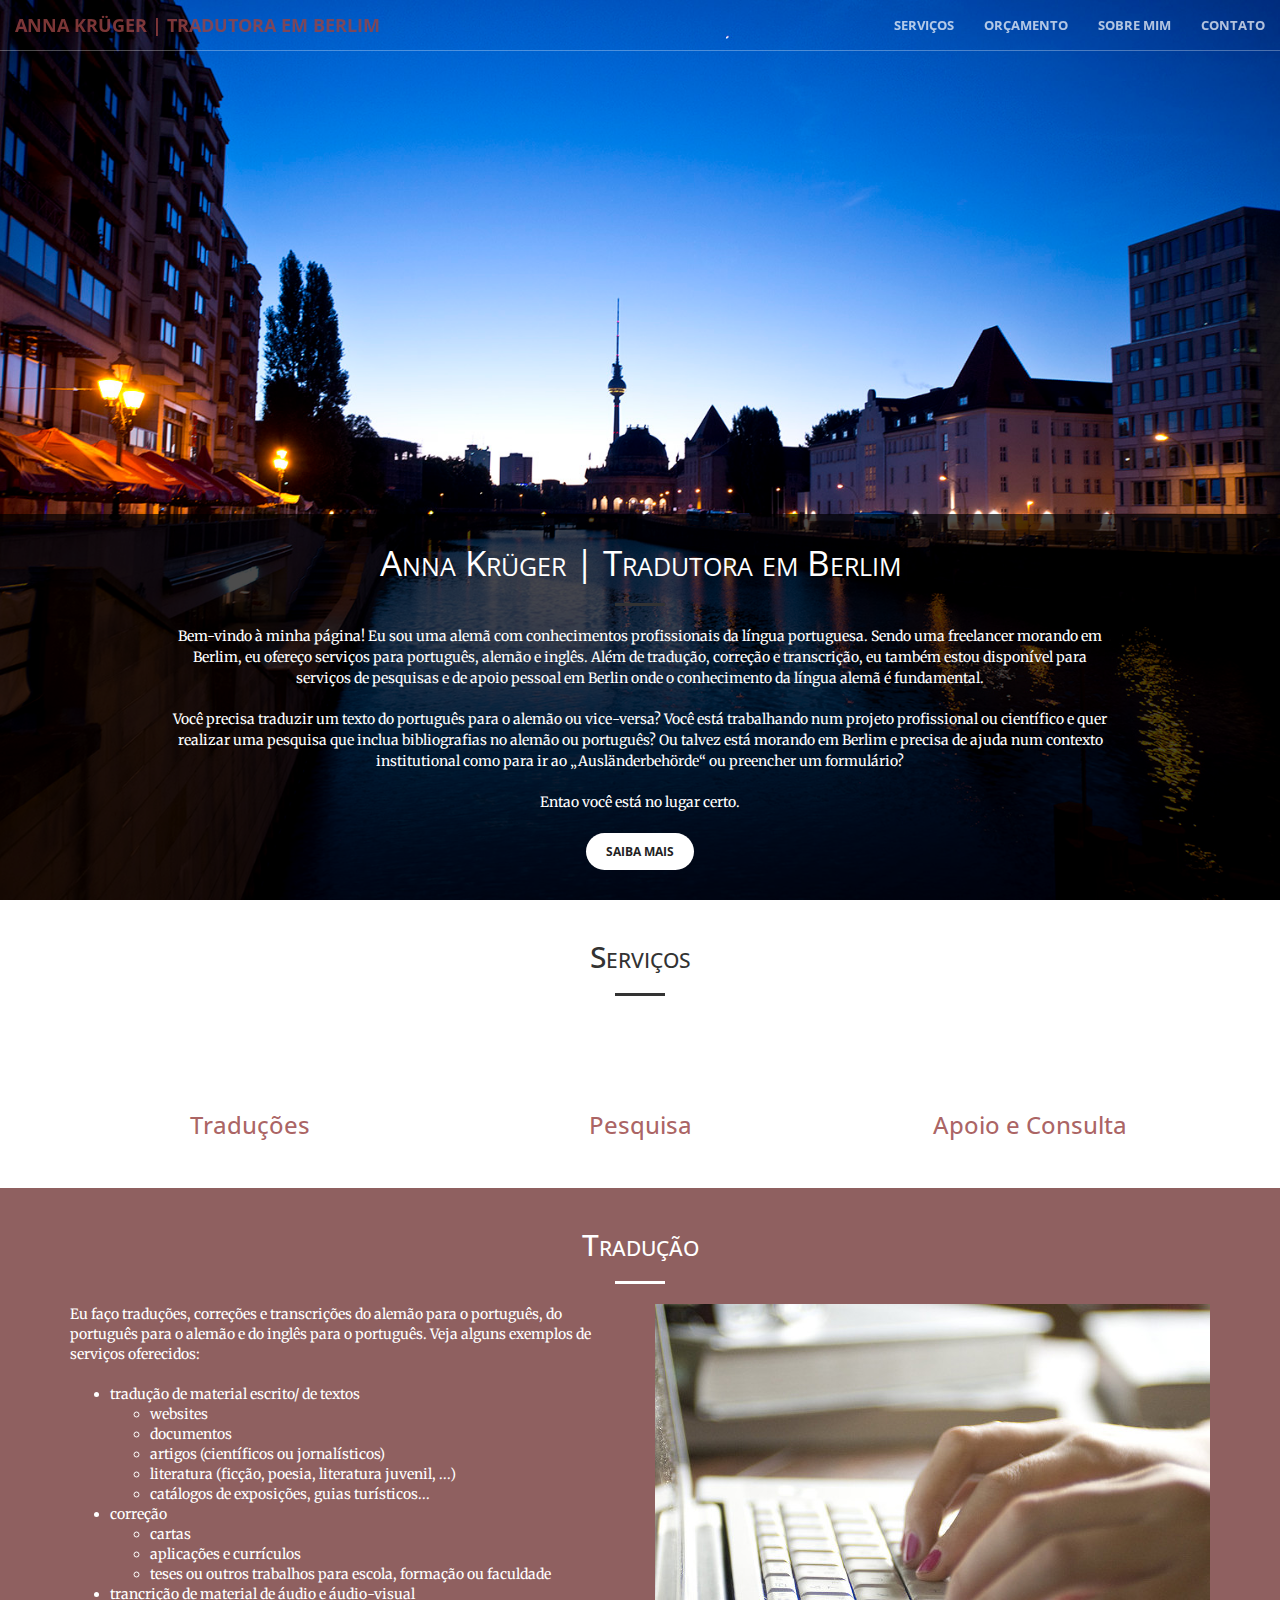
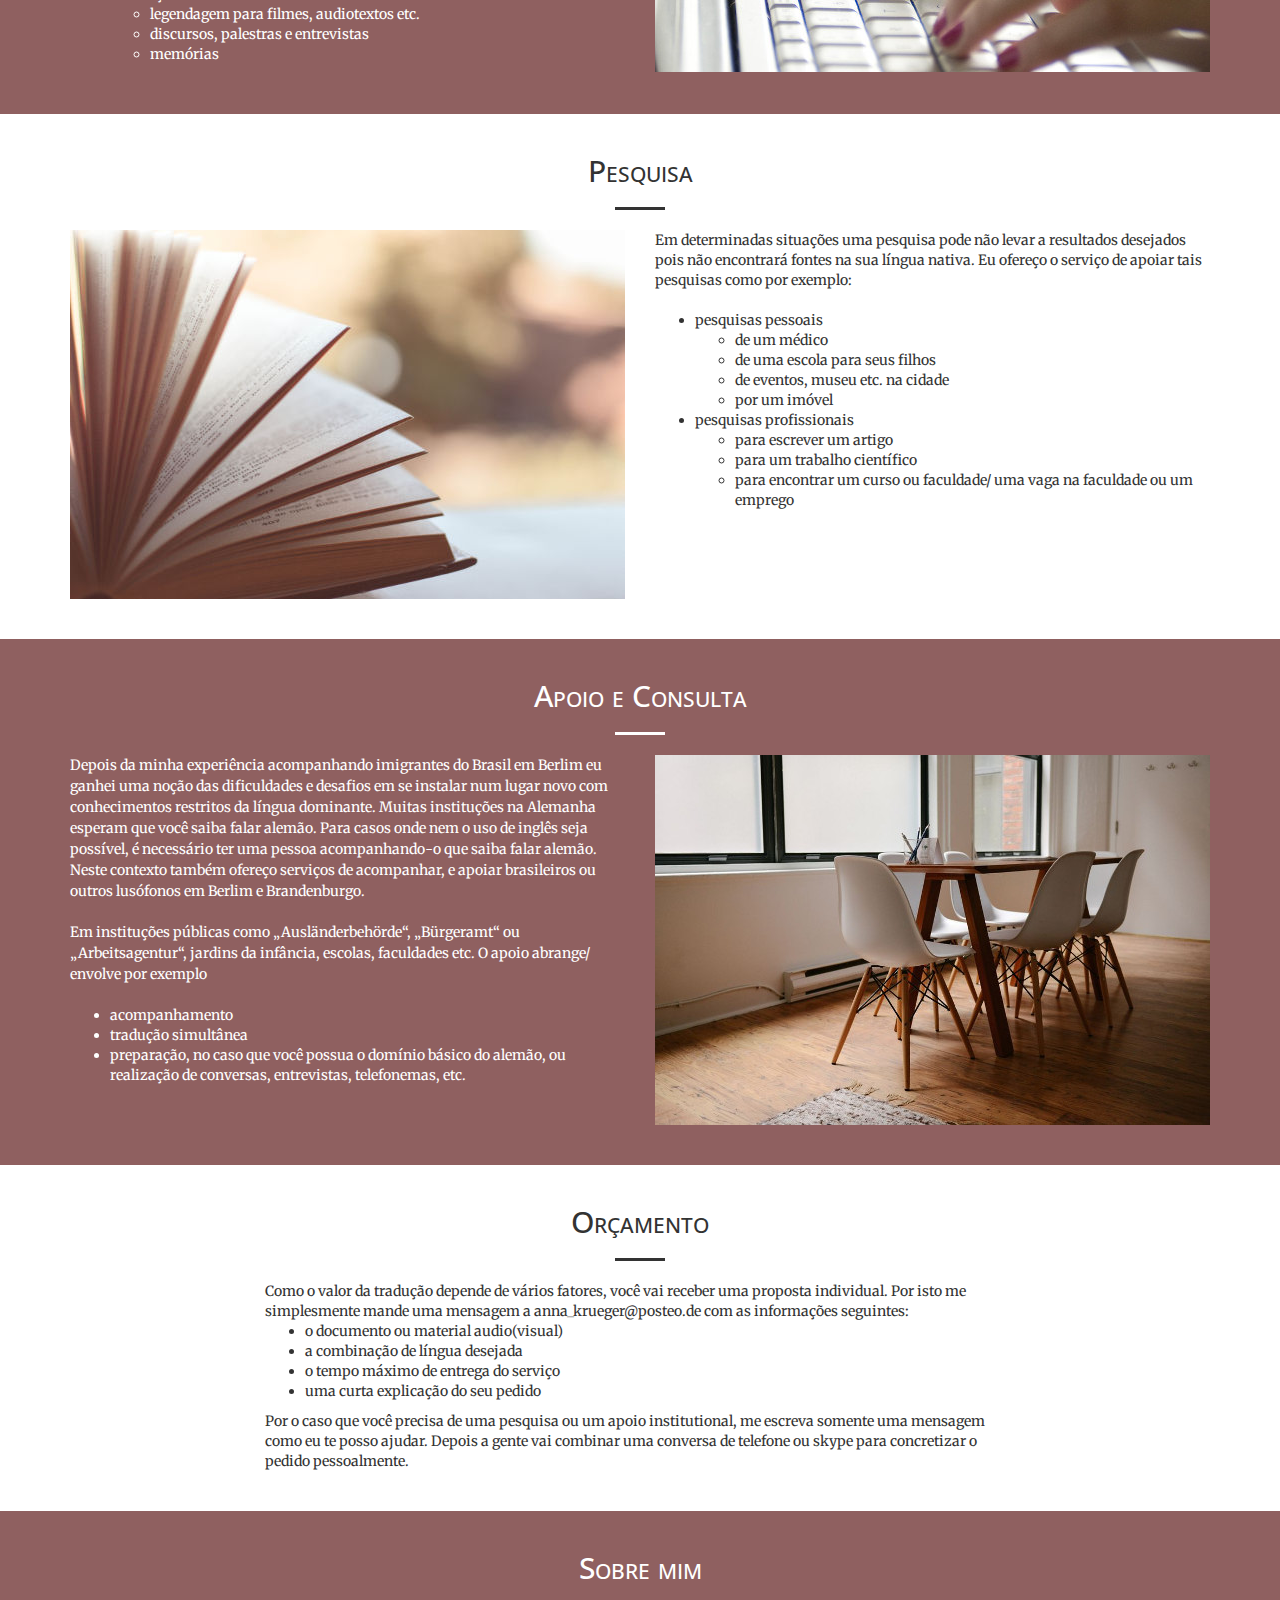
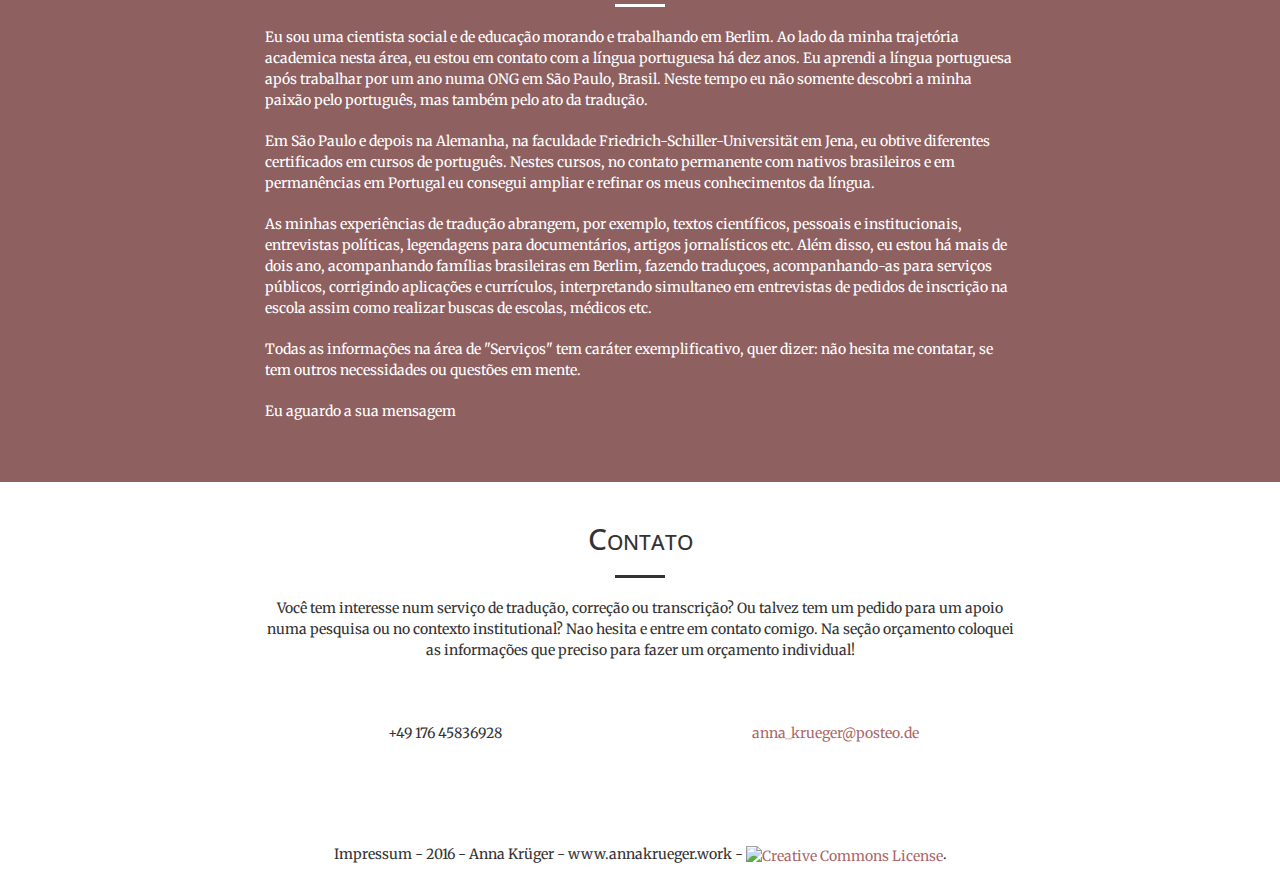
==== index.html @ f11b4547 "correcao de textos - pt" ====
<!DOCTYPE html>
<html lang="en">

<head>

    <meta charset="utf-8">
    <meta http-equiv="X-UA-Compatible" content="IE=edge">
    <meta name="viewport" content="width=device-width, initial-scale=1">
    <meta name="description" content="">
    <meta name="author" content="">

    <title>Anna Krüger | Tradutora em Berlim</title>

    <!-- Bootstrap Core CSS -->
    <link rel="stylesheet" href="css/bootstrap.min.css" type="text/css">

    <!-- Custom Fonts -->
    <link href='http://fonts.googleapis.com/css?family=Open+Sans:300italic,400italic,600italic,700italic,800italic,400,300,600,700,800' rel='stylesheet' type='text/css'>
    <link href='http://fonts.googleapis.com/css?family=Merriweather:400,300,300italic,400italic,700,700italic,900,900italic' rel='stylesheet' type='text/css'>
    <link rel="stylesheet" href="font-awesome/css/font-awesome.min.css" type="text/css">

    <!-- Plugin CSS -->
    <link rel="stylesheet" href="css/animate.min.css" type="text/css">

    <!-- Custom CSS -->
    <link rel="stylesheet" href="css/creative.css" type="text/css">

    <!-- HTML5 Shim and Respond.js IE8 support of HTML5 elements and media queries -->
    <!-- WARNING: Respond.js doesn't work if you view the page via file:// -->
    <!--[if lt IE 9]>
        <script src="https://oss.maxcdn.com/libs/html5shiv/3.7.0/html5shiv.js"></script>
        <script src="https://oss.maxcdn.com/libs/respond.js/1.4.2/respond.min.js"></script>
    <![endif]-->

</head>

<body id="page-top">

    <nav id="mainNav" class="navbar navbar-default navbar-fixed-top">
        <div class="container-fluid">
            <!-- Brand and toggle get grouped for better mobile display -->
            <div class="navbar-header">
                <button type="button" class="navbar-toggle collapsed" data-toggle="collapse" data-target="#bs-example-navbar-collapse-1">
                    <span class="sr-only">Toggle navigation</span>
                    <span class="icon-bar"></span>
                    <span class="icon-bar"></span>
                    <span class="icon-bar"></span>
                </button>
                <a class="navbar-brand page-scroll" href="#page-top">Anna Krüger | Tradutora em Berlim</a>
            </div>

            <!-- Collect the nav links, forms, and other content for toggling -->
            <div class="collapse navbar-collapse" id="bs-example-navbar-collapse-1">
                <ul class="nav navbar-nav navbar-right">
                    <li>
                        <a class="page-scroll" href="#services">Serviços</a>
                    </li>
                    <li>
                        <a class="page-scroll" href="#orcamento">Orçamento</a>
                    </li>
                   <!-- <li>
                        <a class="page-scroll" href="#dicas">Dicas e Links</a>
                    </li>-->
       
                    <li>
                        <a class="page-scroll" href="#sobremim">Sobre mim</a>
                    </li>
                    <li>
                        <a class="page-scroll" href="#contact">Contato</a>
                    </li>
                </ul>
            </div>
            <!-- /.navbar-collapse -->
        </div>
        <!-- /.container-fluid -->
    </nav>

    <header>


           
        <section class="bg-primary header-top" id="about">
            <div class="container">
                <div class="row">
                    <div class="col-lg-10 col-lg-offset-1 text-center">

            <div class="header-content-inner">
                <h1>Anna Krüger | Tradutora em Berlim</h1>
                <hr>
            </div>

                        <p>Bem-vindo à minha página! Eu sou uma alemã com conhecimentos profissionais da língua portuguesa. Sendo uma freelancer morando em Berlim, eu ofereço serviços para português, alemão e inglês. Além de tradução, correção e transcrição, eu também estou disponível para serviços de pesquisas e de apoio pessoal em Berlin onde o conhecimento da língua alemã é fundamental.</p>
			<p>
		Você precisa traduzir um texto do português para o alemão ou vice-versa? Você está trabalhando num projeto profissional ou científico e quer realizar uma pesquisa que inclua bibliografias no alemão ou português? Ou talvez está morando em Berlim e precisa de ajuda num contexto institutional como para ir ao „Ausländerbehörde“ ou preencher um formulário?</p>
		<p> Entao você está no lugar certo. </p>
		
                    <a href="#services" class="btn btn-default btn-xl page-scroll">Saiba mais</a>
                    </div>
                </div>
            </div>
        </section>



    </header>

        <section id="services">
        <div class="container">
            <div class="row">
                <div class="col-lg-12 text-center">
                    <h2 class="section-heading">Serviços</h2>
                    <hr class="primary">
                </div>
            </div>
        </div>
        <div class="container">
            <div class="row">
                <div class="col-lg-4 col-md-6 text-center">
                    <div class="service-box">
                        <a class="page-scroll" href="#traducao">
			   <i class="fa fa-4x fa-comments-o wow bounceIn text-primary"></i>
                           <h3>Traduções</h3>
			</a>
                       <!-- <p class="text-muted">Our templates are updated regularly so they don't break.</p> -->
                    </div>
                </div>
                <div class="col-lg-4 col-md-6 text-center">
                    <div class="service-box">
                         <a class="page-scroll" href="#pesquisa">
				<i class="fa fa-4x fa-search wow bounceIn text-primary" data-wow-delay=".1s"></i>
                        <h3>Pesquisa</h3>
			</a>
                        <!-- <p class="text-muted">You can use this theme as is, or you can make changes!</p> -->
                    </div>
                </div>
                <div class="col-lg-4 col-md-6 text-center">
                    <div class="service-box">
                           <a class="page-scroll" href="#apoio">
				<i class="fa fa-4x fa-life-ring wow bounceIn text-primary" data-wow-delay=".2s"></i>
                        <h3>Apoio e Consulta</h3>
			</a>
                        <!-- <p class="text-muted">We update dependencies to keep things fresh.</p> -->
                    </div>
                </div>
            </div>
        </div>
    </section>

  <section id="traducao" class="bg-dark">
        <div class="container">
            <div class="row">
                <div class="col-lg-12 text-center">
                    <h2 class="section-heading">Tradução</h2>
                    <hr class="primary">
                </div>
            </div>
        </div>
        <div class="container">
            <div class="row">
                <div class="col-lg-6 col-md-6">
                Eu faço traduções, correções e transcrições do alemão para o português, do português para o alemão e do inglês para o português. Veja alguns exemplos de serviços oferecidos: 
                <p></p>
		<ul>
			<li> tradução de material escrito/ de textos 
				<ul>
					<li>websites</li>
					<li>documentos </li>
					<li> artigos (científicos ou jornalísticos) </li>
					<li> literatura (ficção, poesia, literatura juvenil, ...)</li>
					<li> catálogos de exposições, guias turísticos...</li>
				</ul>
			</li>
			<li>correção
			<ul>
					<li>cartas</li>
					<li>aplicações e currículos</li>
					<li>teses ou outros trabalhos para escola, formação ou faculdade</li> 	
				</ul>
			</li>
			<li>trancrição de material de áudio e áudio-visual
				<ul>
					<li>legendagem para filmes, audiotextos etc.</li>
					<li>discursos, palestras e entrevistas</li>
					<li>memórias</li>
				</ul>
			</li>
		</ul>

                </div>
                <div class="col-lg-6 col-md-6 text-center">
			<img src="img/portfolio/typ1.jpeg" class="img-responsive" alt="">
		</div>
            </div>
        </div>
    </section>

 <section id="pesquisa">
        <div class="container">
            <div class="row">
                <div class="col-lg-12 text-center">
                    <h2 class="section-heading">Pesquisa</h2>
                    <hr class="primary">
                </div>
            </div>
        </div>
        <div class="container">
            <div class="row">
                 <div class="col-lg-6 col-md-6 text-center">
			<img src="img/portfolio/book1.jpeg" class="img-responsive" alt="">
		</div>
		<div class="col-lg-6 col-md-6">
               Em determinadas situações uma pesquisa pode não levar a resultados desejados pois não encontrará fontes na sua língua nativa. Eu ofereço o serviço de apoiar tais pesquisas como por exemplo:
 		<p></p>
 			<ul> 
			<li> pesquisas pessoais
				<ul>
				<li>de um médico</li>
				<li>de uma escola para seus filhos</li>
				<li>de eventos, museu etc. na cidade</li> 
				<li>por um imóvel</li>
				</ul>
			</li> 
			<li>pesquisas profissionais
				<ul> 	
				<li> para escrever um artigo</li> 
				<li> para um trabalho científico</li> 
				<li> para encontrar um curso ou faculdade/ uma vaga na faculdade ou um emprego</li> 
				</ul> 
			</li> 
			</ul>
                </div>
            </div>
        </div>
    </section>

 <section id="apoio" class="bg-dark">
        <div class="container">
            <div class="row">
                <div class="col-lg-12 text-center">
                    <h2 class="section-heading">Apoio e Consulta</h2>
                    <hr class="primary">
                </div>
            </div>
        </div>
        <div class="container">
            <div class="row">
                <div class="col-lg-6 col-md-6">
               <p>
               Depois da minha experiência acompanhando imigrantes do Brasil em Berlim eu ganhei uma noção das dificuldades e desafios em se 			instalar num lugar novo com conhecimentos restritos da língua dominante. Muitas instituções na Alemanha esperam que você 		saiba falar alemão. Para casos onde nem o uso de inglês seja possível, é necessário ter uma pessoa acompanhando-o que saiba falar alemão. Neste contexto também ofereço serviços de acompanhar, e apoiar brasileiros ou outros lusófonos em Berlim e Brandenburgo. 
               </p>
               <p>
               Em instituções públicas como „Ausländerbehörde“, „Bürgeramt“ ou „Arbeitsagentur“, jardins da infância, 			escolas, faculdades etc. O apoio abrange/ envolve por exemplo
               </p>
               <p></p>
						<ul>
							<li>acompanhamento</li>
							<li>tradução simultânea</li>
							<li>preparação, no caso que você possua o domínio básico do alemão, ou realização 								de conversas, entrevistas, telefonemas, etc.</li>
						</ul>
					

                </div>
  <div class="col-lg-6 col-md-6 text-center">
			<img src="img/portfolio/cadeiras.jpeg" class="img-responsive" alt="">
		</div>
            </div>
        </div>
    </section>



   <section id="orcamento">
        <div class="container">
            <div class="row">
                <div class="col-lg-12 text-center">
                    <h2 class="section-heading">Orçamento</h2>
                    <hr class="primary">
                </div>
            </div>
        </div>
	<div class="container">
            <div class="row">
                <div class="col-lg-8 col-lg-offset-2">
               Como o valor da tradução depende de vários fatores, você vai receber uma proposta individual. Por isto me simplesmente mande 			uma mensagem a anna_krueger@posteo.de com as informações seguintes:

		<ul>
			<li> o documento ou material audio(visual)</li> 
			<li>a combinação de língua desejada</li>
			<li>o tempo máximo de entrega do serviço</li>
			<li>uma curta explicação do seu pedido</li>
				
		</ul>

		Por o caso que você precisa de uma pesquisa ou um apoio institutional, me escreva somente uma mensagem como eu te posso 		ajudar. Depois a gente vai combinar uma conversa de telefone ou skype para concretizar o pedido pessoalmente.

  		</div>
            </div>
        </div>
    </section>


 <!-- <section id="dicas">
        <div class="container">
            <div class="row">
                <div class="col-lg-12 text-center">
                    <h2 class="section-heading">Dicas e Links</h2>
                    <hr class="primary">
                </div>
            </div>
        </div>
<div class="container">
            <div class="row">
                <div class="col-lg-8 col-lg-offset-2">
              Em construcao
  		</div>
            </div>
        </div>
     
    </section> -->


<section id="sobremim" class="bg-dark">
        <div class="container">
            <div class="row">
                <div class="col-lg-12 text-center">
                    <h2 class="section-heading">Sobre mim</h2>
                    <hr class="primary">
                </div>
            </div>
        </div>
<div class="container">
            <div class="row">
                <div class="col-lg-8 col-lg-offset-2">
	<p>Eu sou uma cientista social e de educação morando e trabalhando em Berlim. 
	Ao lado da minha trajetória academica nesta área, eu estou em contato com a língua portuguesa há dez anos. Eu aprendi a língua 		portuguesa após trabalhar por um ano numa ONG em São Paulo, Brasil. Neste tempo eu não somente descobri a minha paixão pelo 		português, mas também pelo ato da tradução.</p> 

	<p> Em São Paulo e depois na Alemanha, na faculdade Friedrich-Schiller-Universität em Jena, eu obtive diferentes certificados em 	 cursos de português. Nestes cursos, no contato permanente com nativos brasileiros e em permanências em Portugal eu consegui ampliar 		e refinar os meus conhecimentos da língua.</p>

	<p> As minhas experiências de tradução abrangem, por exemplo, textos científicos, pessoais e institucionais, entrevistas políticas, 		legendagens para documentários, artigos jornalísticos etc. Além disso, eu estou há mais de dois ano, acompanhando famílias 		brasileiras em Berlim, fazendo traduçoes, acompanhando-as para serviços públicos, corrigindo aplicações e currículos, interpretando 		simultaneo em entrevistas de pedidos de inscrição na escola assim como realizar buscas de escolas, médicos etc. </p>

	<p> Todas as informações na área de "Serviços" tem caráter exemplificativo, quer dizer: não hesita me contatar, se tem outros 		necessidades ou questões em mente.</p>

	<p>Eu aguardo a sua mensagem</p>
</p>

		 </div>
            </div>
        </div>
    </section>


    <section id="contact">
        <div class="container">
            <div class="row">
                <div class="col-lg-8 col-lg-offset-2 text-center">
                    <h2 class="section-heading">Contato</h2>
                    <hr class="primary">
                    <p>Você tem interesse num serviço de tradução, correção ou transcrição? Ou talvez tem um pedido para um apoio numa 				pesquisa ou no contexto institutional? Nao hesita e entre em contato comigo. Na seção orçamento coloquei as 				informações que preciso para fazer um orçamento individual!</p>
                </div>
                <div class="col-lg-4 col-lg-offset-2 text-center">
                    <i class="fa fa-phone fa-3x wow bounceIn"></i>
                    <p>+49 176 45836928</p>
                </div>
                <div class="col-lg-4 text-center">
                    <i class="fa fa-envelope-o fa-3x wow bounceIn" data-wow-delay=".1s"></i>
                    <p><a href="mailto:anna_krueger@posteo.de">anna_krueger@posteo.de</a></p>
                </div>
            </div>
        </div>
    </section>
    
    <section id="impressum">
    	<div class="col-lg-12 text-center">
    	   Impressum - 2016 - Anna Krüger - www.annakrueger.work - <a rel="license" href="http://creativecommons.org/licenses/by-sa/4.0/"><img alt="Creative Commons License" style="border-width:0" src="https://i.creativecommons.org/l/by-sa/4.0/88x31.png" /></a>.
    	</div>
    </section>

    <!-- jQuery -->
    <script src="js/jquery.js"></script>

    <!-- Bootstrap Core JavaScript -->
    <script src="js/bootstrap.min.js"></script>

    <!-- Plugin JavaScript -->
    <script src="js/jquery.easing.min.js"></script>
    <script src="js/jquery.fittext.js"></script>
    <script src="js/wow.min.js"></script>

    <!-- Custom Theme JavaScript -->
    <script src="js/creative.js"></script>
    
 

</body>

</html>
---- css/creative.css ----
/*!
 * Start Bootstrap - Creative Bootstrap Theme (http://startbootstrap.com)
 * Code licensed under the Apache License v2.0.
 * For details, see http://www.apache.org/licenses/LICENSE-2.0.
 */

html,
body {
    width: 100%;
    height: 100%;
}

body {
    font-family: Merriweather,'Helvetica Neue',Arial,sans-serif;
}

hr {
    max-width: 50px;
    border-color: #333;
    border-width: 3px;
}

hr.light {
    border-color: #fff;
}

a {
    color: rgba(152, 66, 66, 0.81);
    -webkit-transition: all .35s;
    -moz-transition: all .35s;
    transition: all .35s;
}

a:hover,
a:focus {
    color: rgba(152, 66, 66, 0.81);
}

h1,
h2,
h3,
h4,
h5,
h6 {
    font-family: 'Open Sans','Helvetica Neue',Arial,sans-serif;
}

p {
    margin-bottom: 20px;
    font-size: 14px;
    line-height: 1.5;
}

.bg-primary {
    background-color: rgba(0,0,0,0.7);
}

.bg-dark {
    color: #fff;
    background-color: #8F6060;
}

.bg-dark hr.primary {
    border-color: white;
}

.text-faded {
    color: rgba(255,255,255,.7);
}

section {
    padding: 40px 0;
}

aside {
    padding: 50px 0;
}

.no-padding {
    padding: 0;
}

.navbar-default {
    border-color: rgba(34,34,34,.05);
    font-family: 'Open Sans','Helvetica Neue',Arial,sans-serif;
    background-color: #fff;
    -webkit-transition: all .35s;
    -moz-transition: all .35s;
    transition: all .35s;
}

.navbar-default .navbar-header .navbar-brand {
    text-transform: uppercase;
    font-family: 'Open Sans','Helvetica Neue',Arial,sans-serif;
    font-weight: 700;
    color: RGBA(152, 66, 66, 0.81);
}

.navbar-default .navbar-header .navbar-brand:hover,
.navbar-default .navbar-header .navbar-brand:focus {
    color: #eb3812;
}

.navbar-default .nav > li>a,
.navbar-default .nav>li>a:focus {
    text-transform: uppercase;
    font-size: 13px;
    font-weight: 700;
    color: #222;
}

.navbar-default .nav > li>a:hover,
.navbar-default .nav>li>a:focus:hover {
    color: RGBA(152, 66, 66, 0.81);
}

.navbar-default .nav > li.active>a,
.navbar-default .nav>li.active>a:focus {
    color: RGBA(152, 66, 66, 0.81) !important;
    background-color: transparent;
}

.navbar-default .nav > li.active>a:hover,
.navbar-default .nav>li.active>a:focus:hover {
    background-color: transparent;
}

@media(min-width:768px) {
    .navbar-default {
        border-color: rgba(255,255,255,.3);
        background-color: transparent;
    }

    .navbar-default .navbar-header .navbar-brand {
        color: rgba(255,255,255,.7);
    }

    .navbar-default .navbar-header .navbar-brand:hover,
    .navbar-default .navbar-header .navbar-brand:focus {
        color: RGBA(152, 66, 66, 0.81);
    }

    .navbar-default .nav > li>a,
    .navbar-default .nav>li>a:focus {
        color: rgba(255,255,255,.7);
    }

    .navbar-default .nav > li>a:hover,
    .navbar-default .nav>li>a:focus:hover {
        color: #fff;
    }

    .navbar-default.affix {
        border-color: rgba(34,34,34,.05);
        background-color: #fff;
    }

    .navbar-default.affix .navbar-header .navbar-brand {
        font-size: 14px;
        color: RGBA(152, 66, 66, 0.81);
    }

    .navbar-default.affix .navbar-header .navbar-brand:hover,
    .navbar-default.affix .navbar-header .navbar-brand:focus {
        color: RGBA(152, 66, 66, 0.81);
    }

    .navbar-default.affix .nav > li>a,
    .navbar-default.affix .nav>li>a:focus {
        color: #222;
    }

    .navbar-default.affix .nav > li>a:hover,
    .navbar-default.affix .nav>li>a:focus:hover {
        color: RGBA(152, 66, 66, 0.81);
    }
}

header {
    position: relative;
    width: 100%;
    min-height: auto;
    text-align: left;
    color: #fff;
    background-image: url(../img/header.jpg);
    background-position: center;
    -webkit-background-size: cover;
    -moz-background-size: cover;
    background-size: cover;
    -o-background-size: cover;
}

header .header-content {
    position: relative;
    width: 100%;
    padding: 100px 15px;
    text-align: center;
}

header .header-content-inner h1 {
    margin-top: 0;
    margin-bottom: 0;
    font-weight: 400;
    font-variant: small-caps;
}

header .header-content .header-content-inner hr {
    margin: 30px auto;
}

header .header-content .header-content-inner p {
    margin-bottom: 50px;
    font-size: 16px;
    font-weight: 300;
    color: rgba(255,255,255,.7);
}

@media(min-width:768px) {
    header {
        min-height: 100%;
    }

    header .header-content {
        position: absolute;
        top: 50%;
        padding: 0 50px;
        -webkit-transform: translateY(-50%);
        -ms-transform: translateY(-50%);
        transform: translateY(-50%);
    }

    header .header-content .header-content-inner {
        margin-right: auto;
        margin-left: auto;
        max-width: 1000px;
    }

    header .header-content .header-content-inner p {
        margin-right: auto;
        margin-left: auto;
        max-width: 80%;
        font-size: 18px;
    }
}

.section-heading {
 	margin-top: 0;
 	font-variant: small-caps;
}

.service-box {
    margin: 50px auto 0;
    max-width: 400px;
}

@media(min-width:992px) {
    .service-box {
        margin: 20px auto 0;
    }
}

.service-box p {
    margin-bottom: 0;
}

.portfolio-box {
    display: block;
    position: relative;
    margin: 0 auto;
    max-width: 650px;
}

.portfolio-box .portfolio-box-caption {
    display: block;
    position: absolute;
    bottom: 0;
    width: 100%;
    height: 100%;
    text-align: center;
    color: #fff;
    opacity: 0;
    background: rgba(240,95,64,.9);
    -webkit-transition: all .35s;
    -moz-transition: all .35s;
    transition: all .35s;
}

.portfolio-box .portfolio-box-caption .portfolio-box-caption-content {
    position: absolute;
    top: 50%;
    width: 100%;
    text-align: center;
    transform: translateY(-50%);
}

.portfolio-box .portfolio-box-caption .portfolio-box-caption-content .project-category,
.portfolio-box .portfolio-box-caption .portfolio-box-caption-content .project-name {
    padding: 0 15px;
    font-family: 'Open Sans','Helvetica Neue',Arial,sans-serif;
}

.portfolio-box .portfolio-box-caption .portfolio-box-caption-content .project-category {
    text-transform: uppercase;
    font-size: 14px;
    font-weight: 600;
}

.portfolio-box .portfolio-box-caption .portfolio-box-caption-content .project-name {
    font-size: 18px;
}

.portfolio-box:hover .portfolio-box-caption {
    opacity: 1;
}

@media(min-width:768px) {
    .portfolio-box .portfolio-box-caption .portfolio-box-caption-content .project-category {
        font-size: 16px;
    }

    .portfolio-box .portfolio-box-caption .portfolio-box-caption-content .project-name {
        font-size: 22px;
    }
}

.call-to-action h2 {
    margin: 0 auto 20px;
}

.text-primary {
    color: RGBA(152, 66, 66, 0.81);
}

.no-gutter > [class*=col-] {
    padding-right: 0;
    padding-left: 0;
}

.btn-default {
    border-color: #fff;
    color: #222;
    background-color: #fff;
    -webkit-transition: all .35s;
    -moz-transition: all .35s;
    transition: all .35s;
}

.btn-default:hover,
.btn-default:focus,
.btn-default.focus,
.btn-default:active,
.btn-default.active,
.open > .dropdown-toggle.btn-default {
    border-color: #ededed;
    color: #222;
    background-color: #f2f2f2;
}

.btn-default:active,
.btn-default.active,
.open > .dropdown-toggle.btn-default {
    background-image: none;
}

.btn-default.disabled,
.btn-default[disabled],
fieldset[disabled] .btn-default,
.btn-default.disabled:hover,
.btn-default[disabled]:hover,
fieldset[disabled] .btn-default:hover,
.btn-default.disabled:focus,
.btn-default[disabled]:focus,
fieldset[disabled] .btn-default:focus,
.btn-default.disabled.focus,
.btn-default[disabled].focus,
fieldset[disabled] .btn-default.focus,
.btn-default.disabled:active,
.btn-default[disabled]:active,
fieldset[disabled] .btn-default:active,
.btn-default.disabled.active,
.btn-default[disabled].active,
fieldset[disabled] .btn-default.active {
    border-color: #fff;
    background-color: #fff;
}

.btn-default .badge {
    color: #fff;
    background-color: #222;
}

.btn-primary {
    border-color: #f05f40;
    color: #fff;
    background-color: #f05f40;
    -webkit-transition: all .35s;
    -moz-transition: all .35s;
    transition: all .35s;
}

.btn-primary:hover,
.btn-primary:focus,
.btn-primary.focus,
.btn-primary:active,
.btn-primary.active,
.open > .dropdown-toggle.btn-primary {
    border-color: #ed431f;
    color: #fff;
    background-color: #ee4b28;
}

.btn-primary:active,
.btn-primary.active,
.open > .dropdown-toggle.btn-primary {
    background-image: none;
}

.btn-primary.disabled,
.btn-primary[disabled],
fieldset[disabled] .btn-primary,
.btn-primary.disabled:hover,
.btn-primary[disabled]:hover,
fieldset[disabled] .btn-primary:hover,
.btn-primary.disabled:focus,
.btn-primary[disabled]:focus,
fieldset[disabled] .btn-primary:focus,
.btn-primary.disabled.focus,
.btn-primary[disabled].focus,
fieldset[disabled] .btn-primary.focus,
.btn-primary.disabled:active,
.btn-primary[disabled]:active,
fieldset[disabled] .btn-primary:active,
.btn-primary.disabled.active,
.btn-primary[disabled].active,
fieldset[disabled] .btn-primary.active {
    border-color: #f05f40;
    background-color: #f05f40;
}

.btn-primary .badge {
    color: #f05f40;
    background-color: #fff;
}

.btn {
    border: 0;
    border-radius: 300px;
    text-transform: uppercase;
    font-family: 'Open Sans','Helvetica Neue',Arial,sans-serif;
    font-weight: 700;
    font-size: 12px;
}

.btn-xl {
    padding: 10px 20px;
}

::-moz-selection {
    text-shadow: none;
    color: #fff;
    background: #222;
}

::selection {
    text-shadow: none;
    color: #fff;
    background: #222;
}

img::selection {
    color: #fff;
    background: 0 0;
}

img::-moz-selection {
    color: #fff;
    background: 0 0;
}

body {
    webkit-tap-highlight-color: #222;
}

.header-top {
     position: absolute;
     bottom: 0;
     width: 100%;
     padding: 30px;
}

.header-bottom {
     min-height: 50%;
}
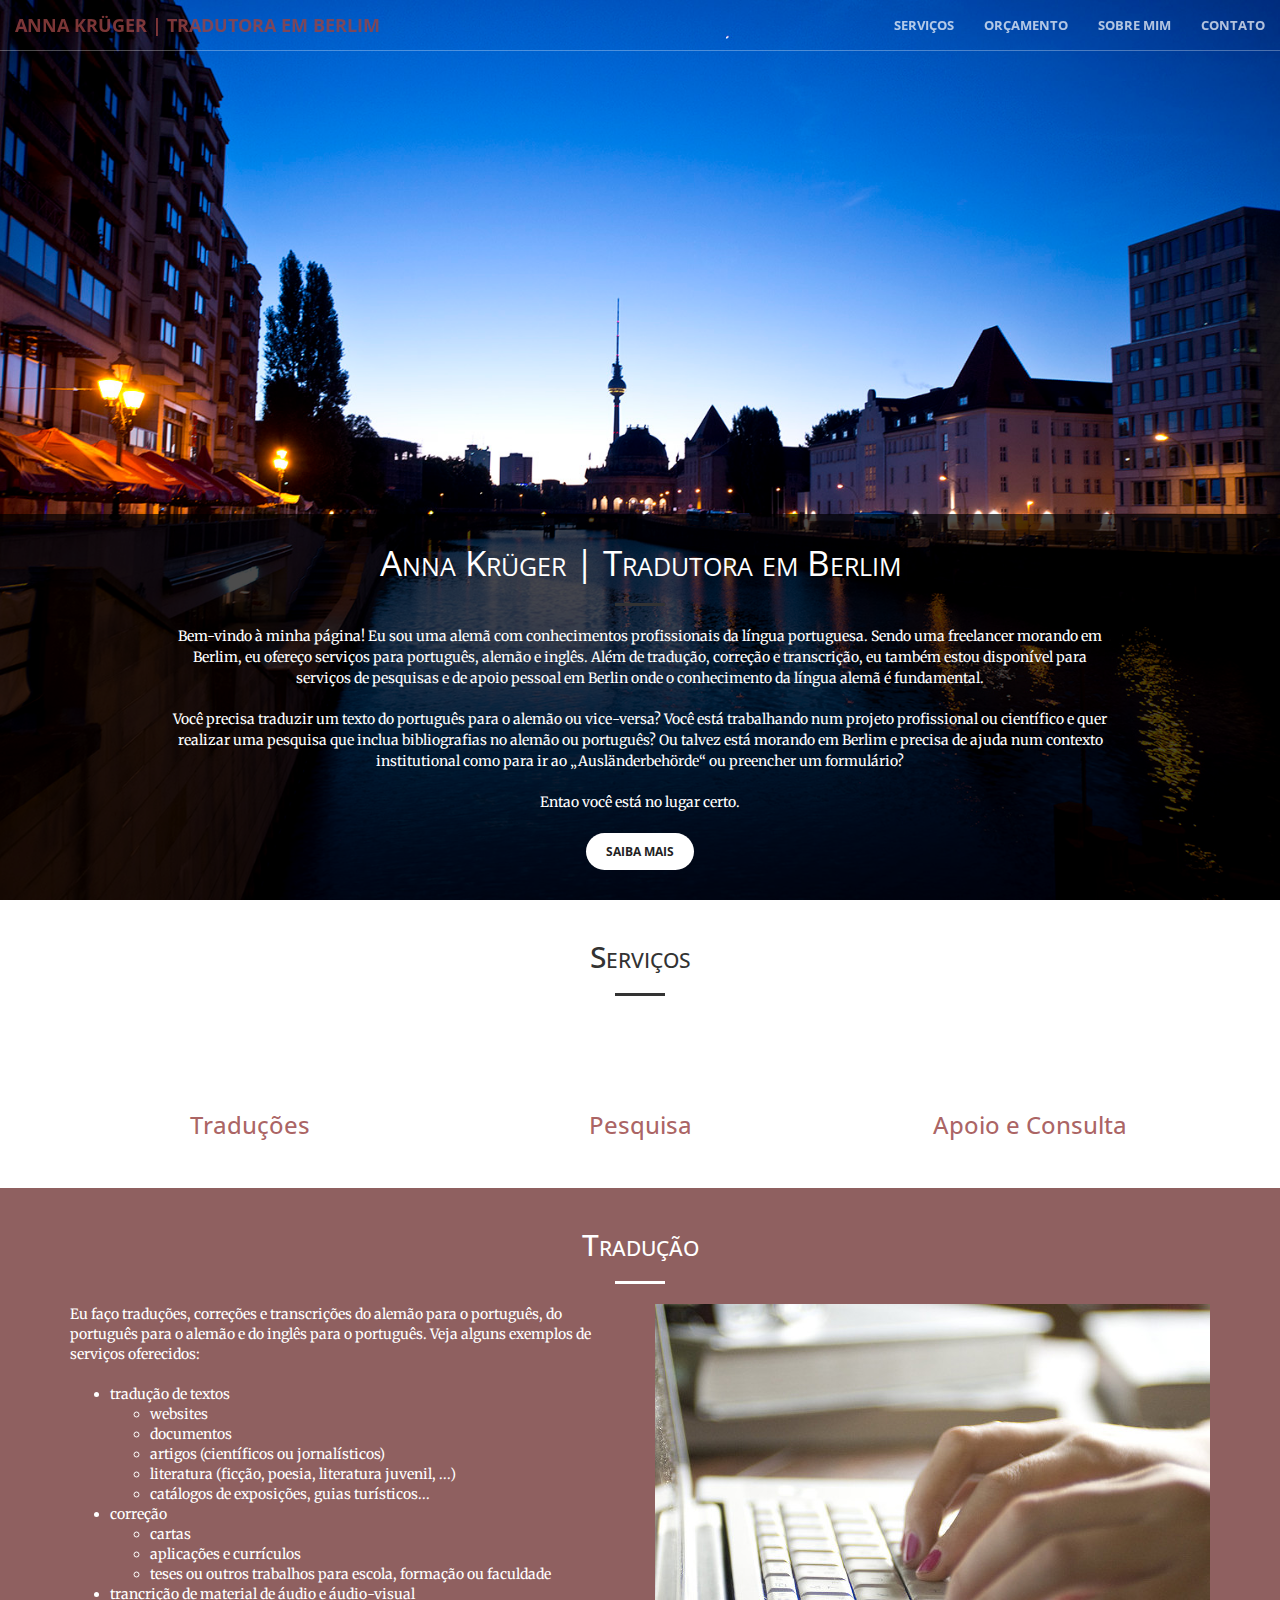
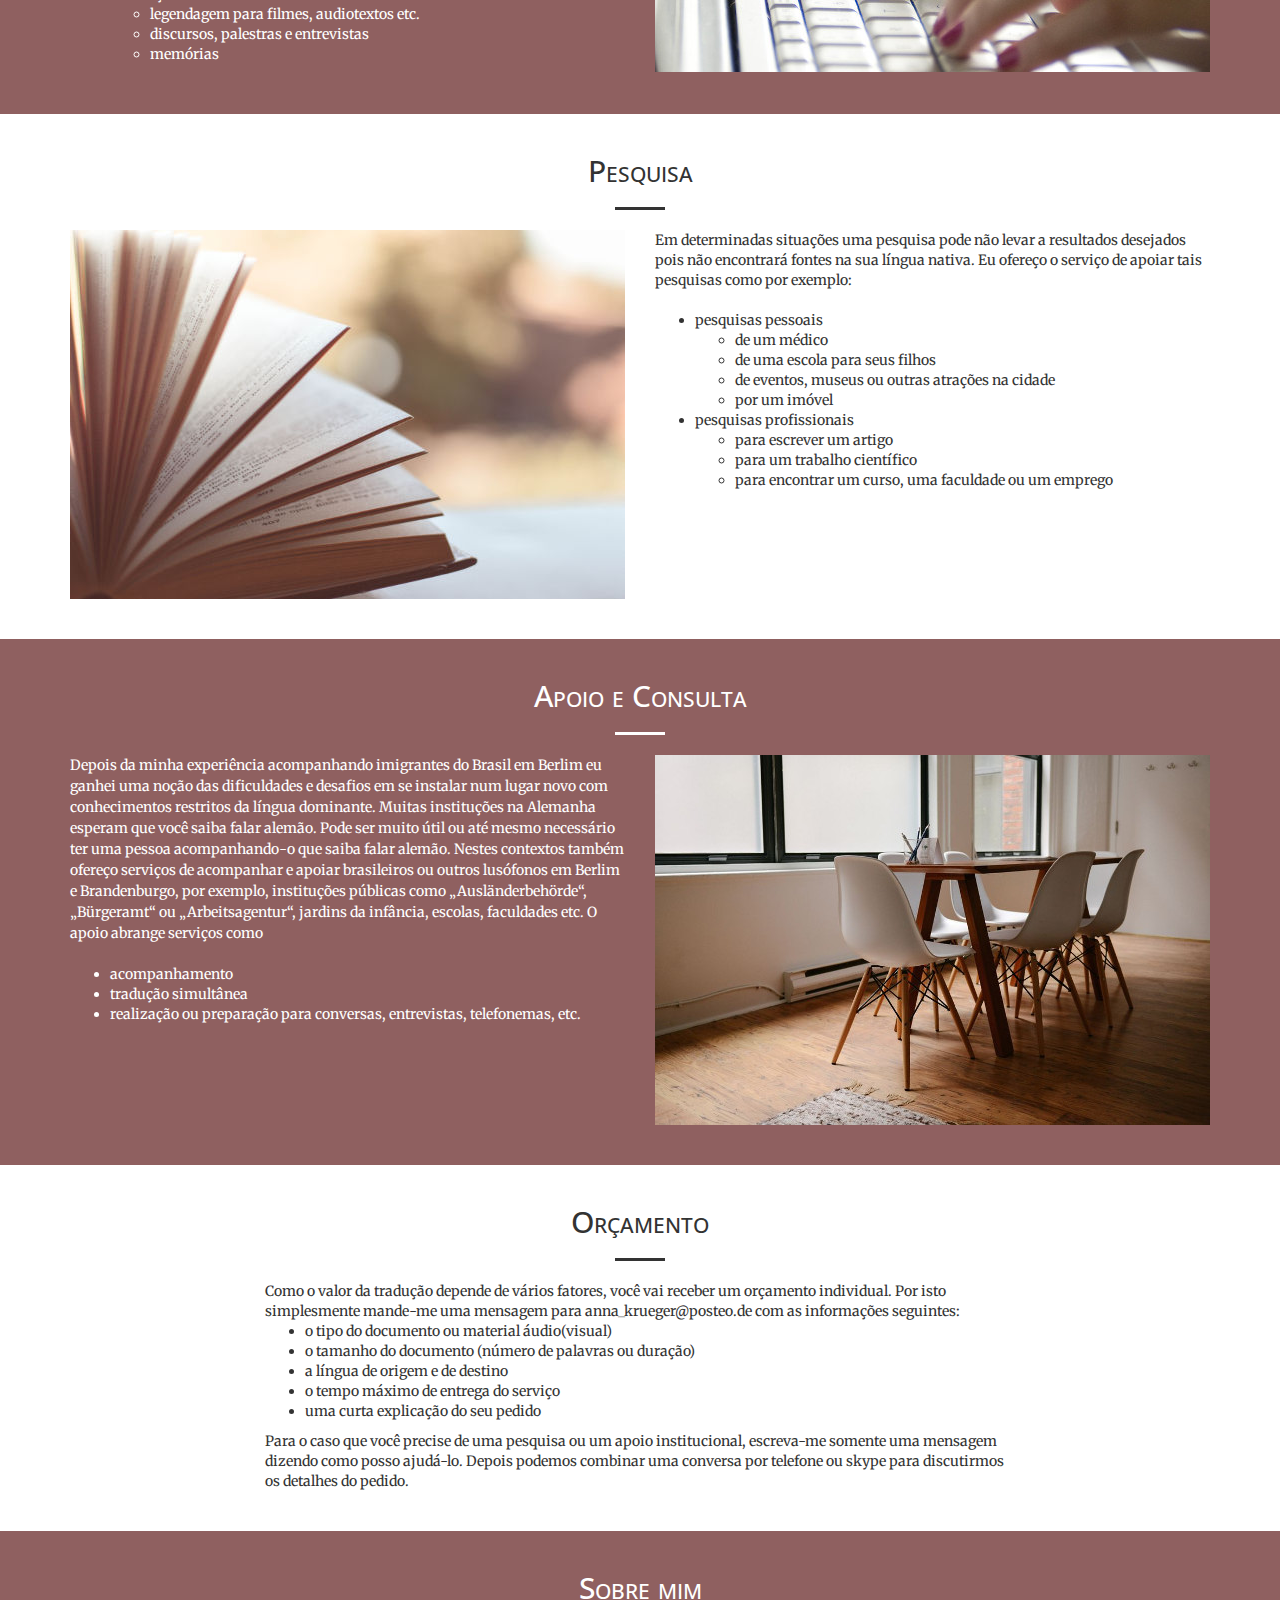
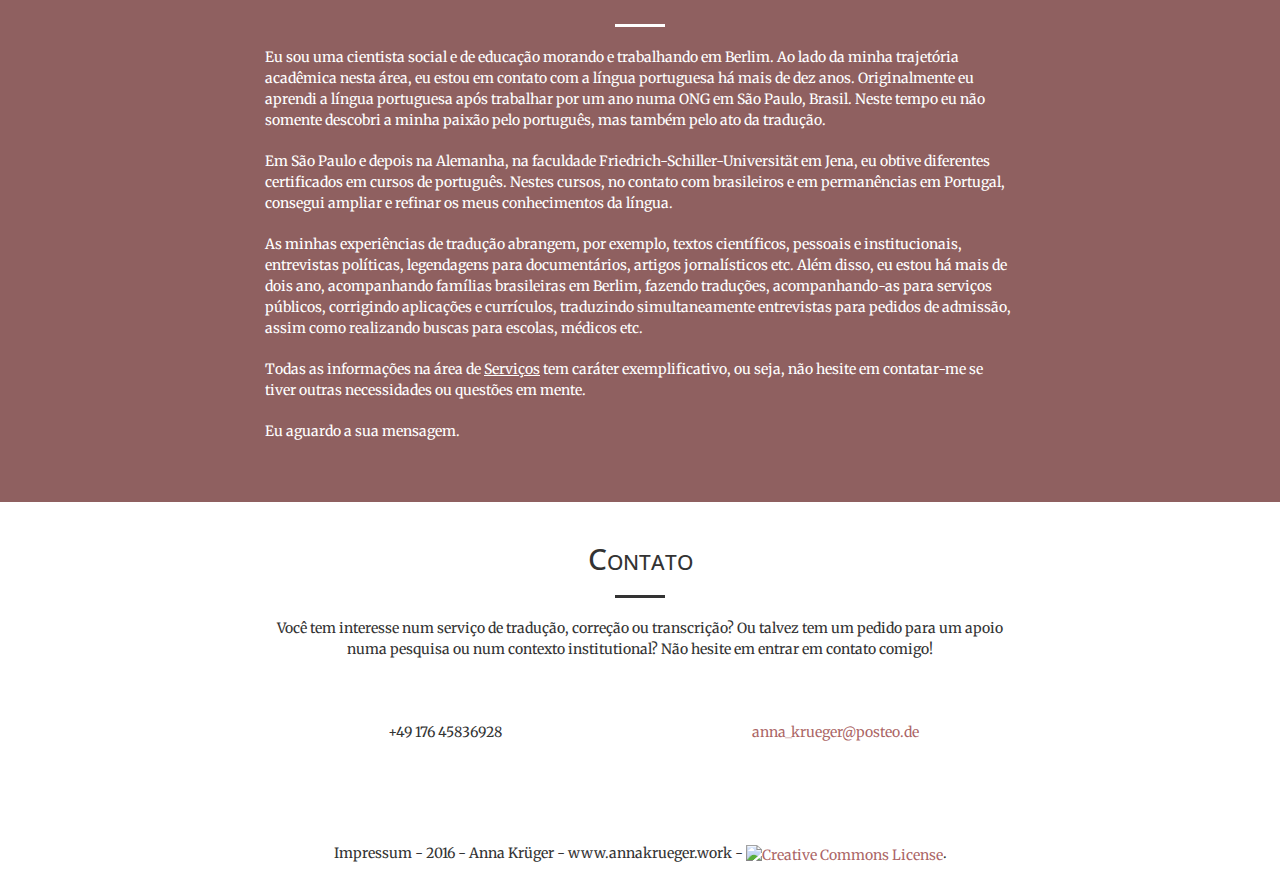
==== commit 50490d97: "terminar texto portugues" ====
--- a/index.html
+++ b/index.html
@@ -161,7 +161,7 @@
                 Eu faço traduções, correções e transcrições do alemão para o português, do português para o alemão e do inglês para o português. Veja alguns exemplos de serviços oferecidos: 
                 <p></p>
 		<ul>
-			<li> tradução de material escrito/ de textos 
+			<li> tradução de textos 
 				<ul>
 					<li>websites</li>
 					<li>documentos </li>
@@ -209,14 +209,14 @@
 			<img src="img/portfolio/book1.jpeg" class="img-responsive" alt="">
 		</div>
 		<div class="col-lg-6 col-md-6">
-               Em determinadas situações uma pesquisa pode não levar a resultados desejados pois não encontrará fontes na sua língua nativa. Eu ofereço o serviço de apoiar tais pesquisas como por exemplo:
+               Em determinadas situações uma pesquisa pode não levar a resultados desejados pois não encontrará fontes na sua língua 			nativa. Eu ofereço o serviço de apoiar tais pesquisas como por exemplo:
  		<p></p>
  			<ul> 
 			<li> pesquisas pessoais
 				<ul>
 				<li>de um médico</li>
 				<li>de uma escola para seus filhos</li>
-				<li>de eventos, museu etc. na cidade</li> 
+				<li>de eventos, museus ou outras atrações na cidade</li> 
 				<li>por um imóvel</li>
 				</ul>
 			</li> 
@@ -224,7 +224,7 @@
 				<ul> 	
 				<li> para escrever um artigo</li> 
 				<li> para um trabalho científico</li> 
-				<li> para encontrar um curso ou faculdade/ uma vaga na faculdade ou um emprego</li> 
+				<li> para encontrar um curso, uma faculdade ou um emprego</li> 
 				</ul> 
 			</li> 
 			</ul>
@@ -246,16 +246,18 @@
             <div class="row">
                 <div class="col-lg-6 col-md-6">
                <p>
-               Depois da minha experiência acompanhando imigrantes do Brasil em Berlim eu ganhei uma noção das dificuldades e desafios em se 			instalar num lugar novo com conhecimentos restritos da língua dominante. Muitas instituções na Alemanha esperam que você 		saiba falar alemão. Para casos onde nem o uso de inglês seja possível, é necessário ter uma pessoa acompanhando-o que saiba falar alemão. Neste contexto também ofereço serviços de acompanhar, e apoiar brasileiros ou outros lusófonos em Berlim e Brandenburgo. 
-               </p>
-               <p>
-               Em instituções públicas como „Ausländerbehörde“, „Bürgeramt“ ou „Arbeitsagentur“, jardins da infância, 			escolas, faculdades etc. O apoio abrange/ envolve por exemplo
+               Depois da minha experiência acompanhando imigrantes do Brasil em Berlim eu ganhei uma noção das dificuldades e desafios em
+               se instalar num lugar novo com conhecimentos restritos da língua dominante. Muitas instituções na Alemanha esperam que você
+               saiba falar alemão. Pode ser muito útil ou até mesmo necessário ter uma pessoa acompanhando-o que saiba
+               falar alemão. Nestes contextos também ofereço serviços de acompanhar e apoiar brasileiros ou outros lusófonos em Berlim e
+               Brandenburgo, por exemplo, instituções públicas como „Ausländerbehörde“, „Bürgeramt“ ou „Arbeitsagentur“, jardins da
+               infância, escolas, faculdades etc. O apoio abrange serviços como 
                </p>
                <p></p>
 						<ul>
 							<li>acompanhamento</li>
 							<li>tradução simultânea</li>
-							<li>preparação, no caso que você possua o domínio básico do alemão, ou realização 								de conversas, entrevistas, telefonemas, etc.</li>
+							<li>realização ou preparação para conversas, entrevistas, telefonemas, etc.</li>
 						</ul>
 					
 
@@ -281,17 +283,19 @@
 	<div class="container">
             <div class="row">
                 <div class="col-lg-8 col-lg-offset-2">
-               Como o valor da tradução depende de vários fatores, você vai receber uma proposta individual. Por isto me simplesmente mande 			uma mensagem a anna_krueger@posteo.de com as informações seguintes:
+               Como o valor da tradução depende de vários fatores, você vai receber um orçamento individual. Por isto simplesmente mande-me 			uma mensagem para anna_krueger@posteo.de com as informações seguintes:
 
 		<ul>
-			<li> o documento ou material audio(visual)</li> 
-			<li>a combinação de língua desejada</li>
+			<li>o tipo do documento ou material áudio(visual)</li> 
+			<li>o tamanho do documento (número de palavras ou duração)
+			<li>a língua de origem e de destino</li>
 			<li>o tempo máximo de entrega do serviço</li>
 			<li>uma curta explicação do seu pedido</li>
 				
 		</ul>
 
-		Por o caso que você precisa de uma pesquisa ou um apoio institutional, me escreva somente uma mensagem como eu te posso 		ajudar. Depois a gente vai combinar uma conversa de telefone ou skype para concretizar o pedido pessoalmente.
+		Para o caso que você precise de uma pesquisa ou um apoio institucional, escreva-me somente uma mensagem dizendo como posso
+		ajudá-lo. Depois podemos combinar uma conversa por telefone ou skype para discutirmos os detalhes do pedido.
 
   		</div>
             </div>
@@ -332,15 +336,19 @@
             <div class="row">
                 <div class="col-lg-8 col-lg-offset-2">
 	<p>Eu sou uma cientista social e de educação morando e trabalhando em Berlim. 
-	Ao lado da minha trajetória academica nesta área, eu estou em contato com a língua portuguesa há dez anos. Eu aprendi a língua 		portuguesa após trabalhar por um ano numa ONG em São Paulo, Brasil. Neste tempo eu não somente descobri a minha paixão pelo 		português, mas também pelo ato da tradução.</p> 
-
-	<p> Em São Paulo e depois na Alemanha, na faculdade Friedrich-Schiller-Universität em Jena, eu obtive diferentes certificados em 	 cursos de português. Nestes cursos, no contato permanente com nativos brasileiros e em permanências em Portugal eu consegui ampliar 		e refinar os meus conhecimentos da língua.</p>
-
-	<p> As minhas experiências de tradução abrangem, por exemplo, textos científicos, pessoais e institucionais, entrevistas políticas, 		legendagens para documentários, artigos jornalísticos etc. Além disso, eu estou há mais de dois ano, acompanhando famílias 		brasileiras em Berlim, fazendo traduçoes, acompanhando-as para serviços públicos, corrigindo aplicações e currículos, interpretando 		simultaneo em entrevistas de pedidos de inscrição na escola assim como realizar buscas de escolas, médicos etc. </p>
-
-	<p> Todas as informações na área de "Serviços" tem caráter exemplificativo, quer dizer: não hesita me contatar, se tem outros 		necessidades ou questões em mente.</p>
-
-	<p>Eu aguardo a sua mensagem</p>
+	Ao lado da minha trajetória acadêmica nesta área, eu estou em contato com a língua portuguesa há mais de dez anos. Originalmente
+	eu aprendi a língua portuguesa após trabalhar por um ano numa ONG em São Paulo, Brasil. Neste tempo eu não somente descobri a minha
+	paixão pelo português, mas também pelo ato da tradução.</p> 
+
+	<p> Em São Paulo e depois na Alemanha, na faculdade Friedrich-Schiller-Universität em Jena, eu obtive diferentes certificados em 	 cursos de português. Nestes cursos, no contato com brasileiros e em permanências em Portugal, consegui ampliar e refinar os meus
+	conhecimentos da língua.</p>
+
+	<p> As minhas experiências de tradução abrangem, por exemplo, textos científicos, pessoais e institucionais, entrevistas políticas, 		legendagens para documentários, artigos jornalísticos etc. Além disso, eu estou há mais de dois ano, acompanhando famílias 		brasileiras em Berlim, fazendo traduções, acompanhando-as para serviços públicos, corrigindo aplicações e currículos, traduzindo 		simultaneamente entrevistas para pedidos de admissão, assim como realizando buscas para escolas, médicos etc. </p>
+
+	<p> Todas as informações na área de <a class="page-scroll" href="#services">Serviços</a> tem caráter exemplificativo, ou seja, não
+	hesite em contatar-me se tiver outras necessidades ou questões em mente.</p>
+
+	<p>Eu aguardo a sua mensagem.</p>
 </p>
 
 		 </div>
@@ -355,7 +363,7 @@
                 <div class="col-lg-8 col-lg-offset-2 text-center">
                     <h2 class="section-heading">Contato</h2>
                     <hr class="primary">
-                    <p>Você tem interesse num serviço de tradução, correção ou transcrição? Ou talvez tem um pedido para um apoio numa 				pesquisa ou no contexto institutional? Nao hesita e entre em contato comigo. Na seção orçamento coloquei as 				informações que preciso para fazer um orçamento individual!</p>
+                    <p>Você tem interesse num serviço de tradução, correção ou transcrição? Ou talvez tem um pedido para um apoio numa 				pesquisa ou num contexto institutional? Não hesite em entrar em contato comigo!</p>
                 </div>
                 <div class="col-lg-4 col-lg-offset-2 text-center">
                     <i class="fa fa-phone fa-3x wow bounceIn"></i>
--- a/css/creative.css
+++ b/css/creative.css
@@ -58,6 +58,11 @@
 .bg-dark {
     color: #fff;
     background-color: #8F6060;
+}
+
+.bg-dark a {
+    color: white;
+    text-decoration: underline;
 }
 
 .bg-dark hr.primary {
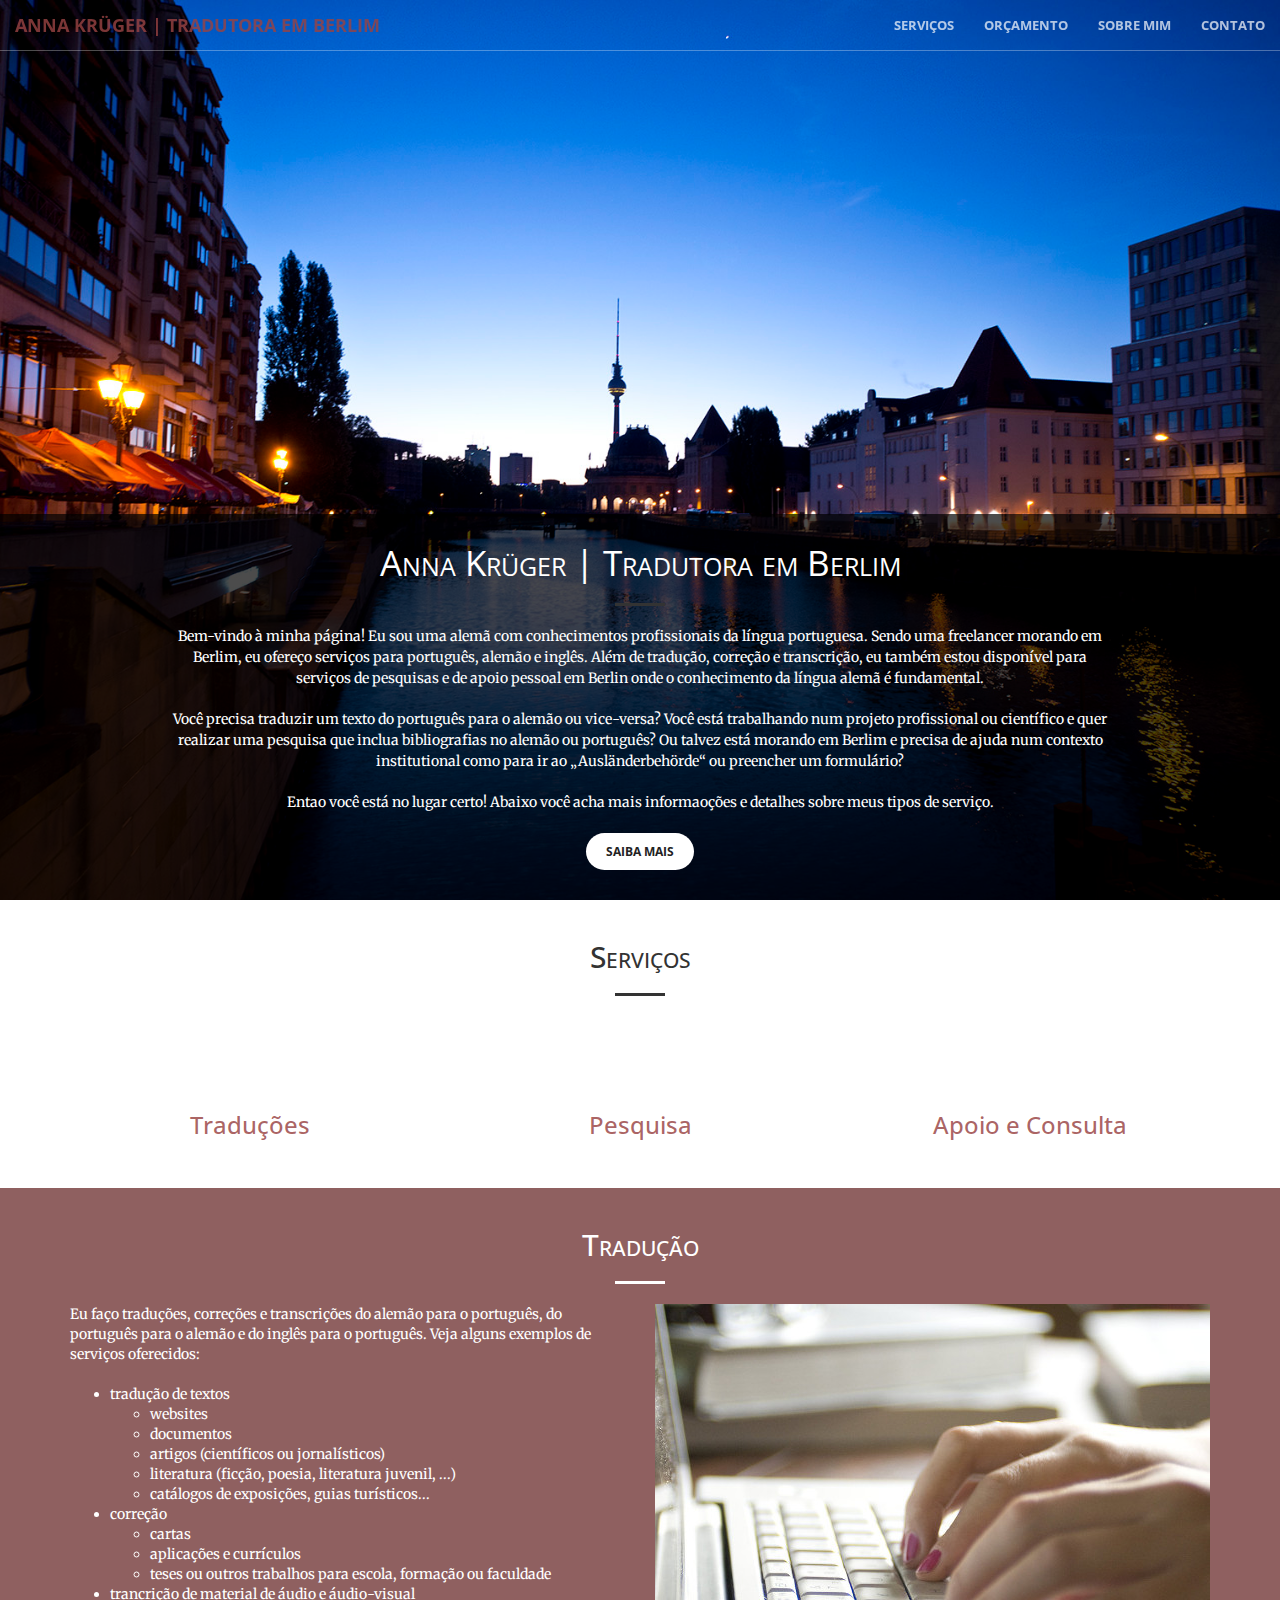
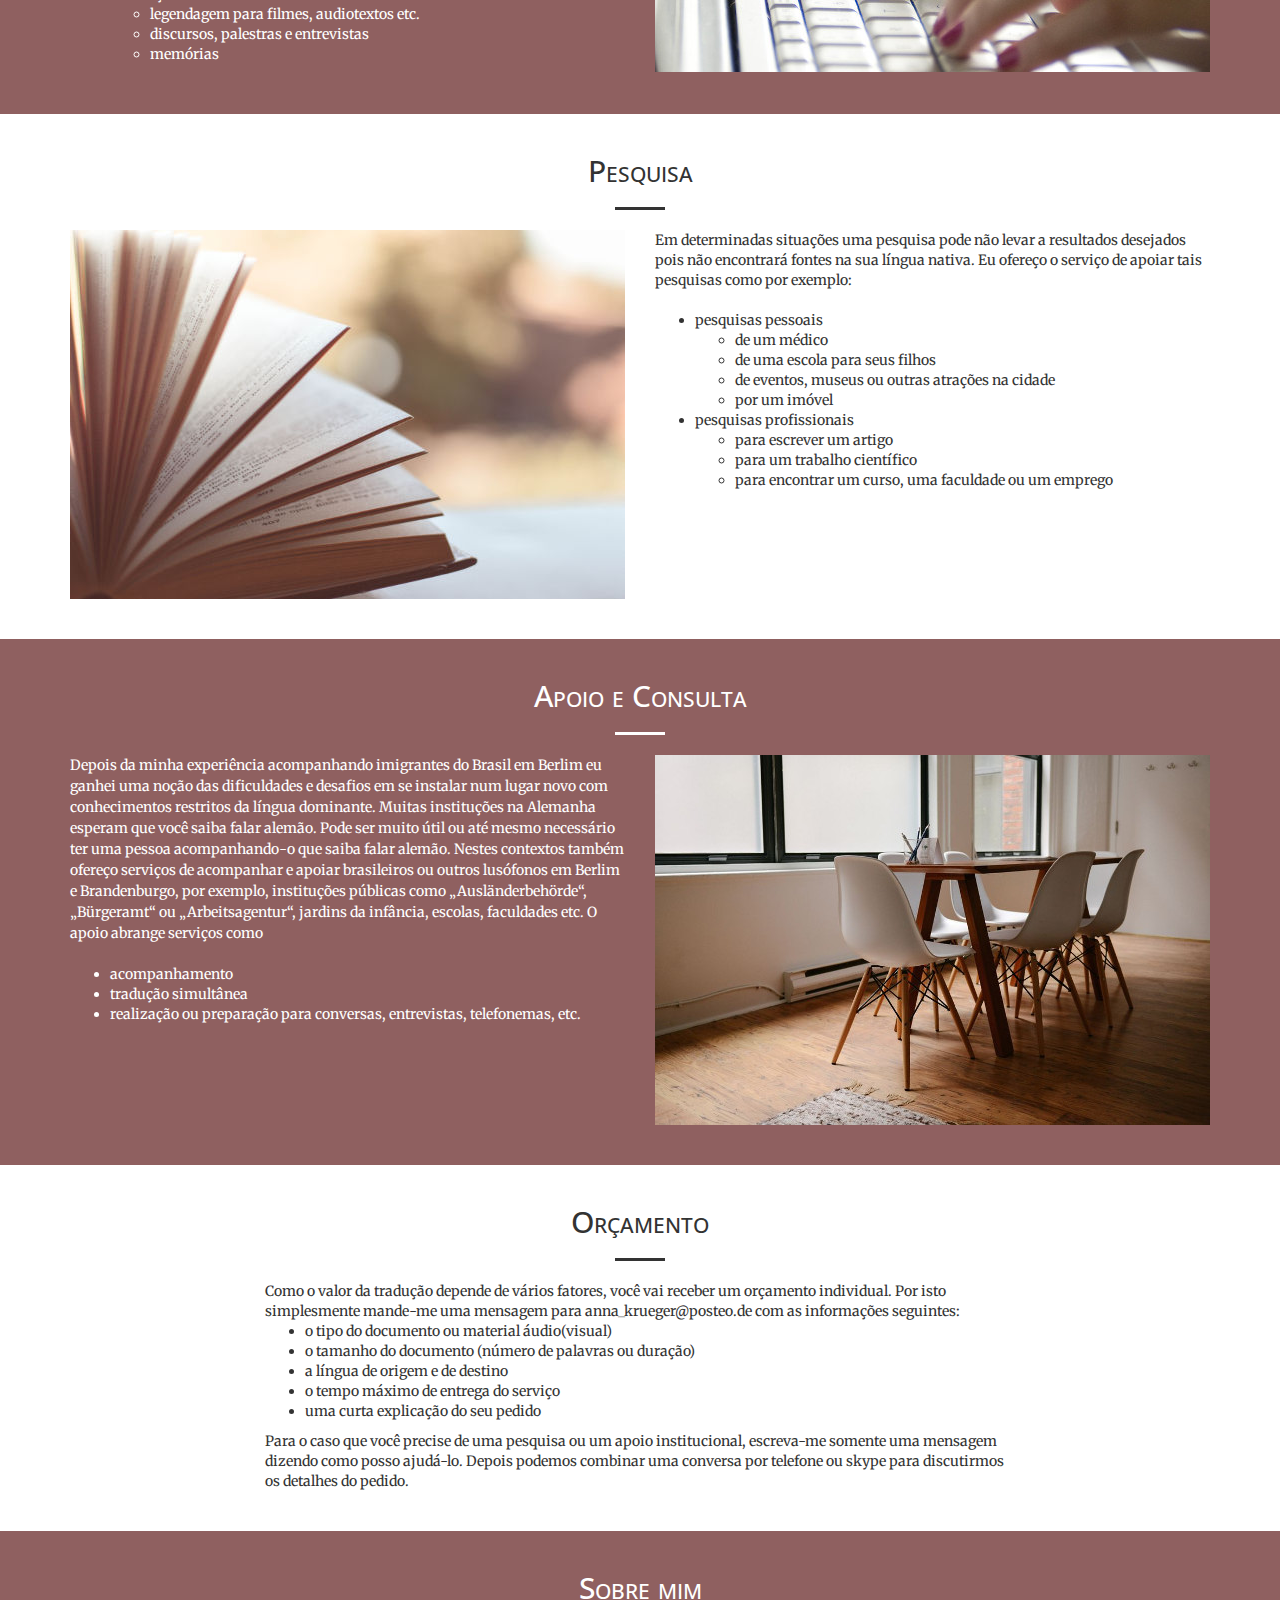
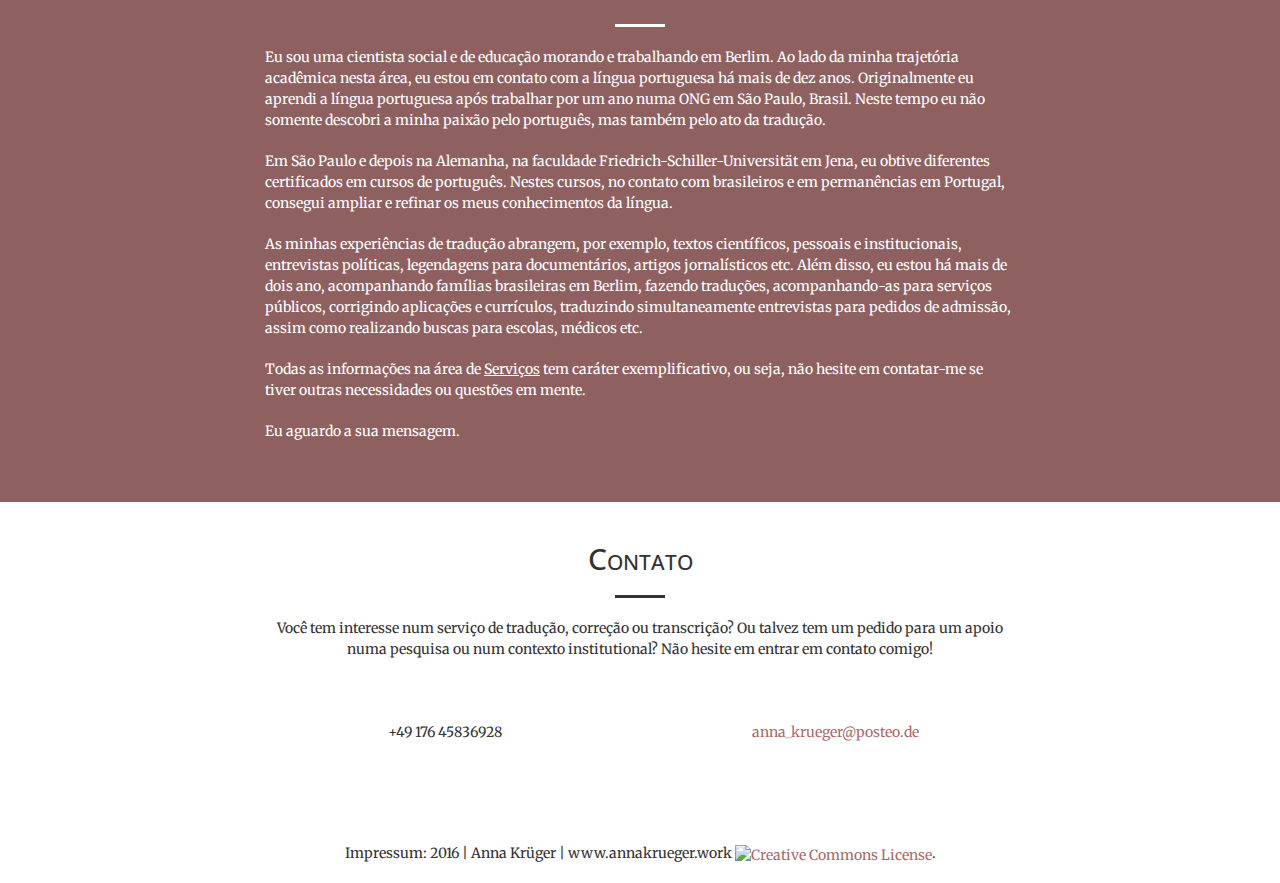
==== commit 7a669504: "terminar texto portuguesII" ====
--- a/index.html
+++ b/index.html
@@ -89,10 +89,16 @@
                 <hr>
             </div>
 
-                        <p>Bem-vindo à minha página! Eu sou uma alemã com conhecimentos profissionais da língua portuguesa. Sendo uma freelancer morando em Berlim, eu ofereço serviços para português, alemão e inglês. Além de tradução, correção e transcrição, eu também estou disponível para serviços de pesquisas e de apoio pessoal em Berlin onde o conhecimento da língua alemã é fundamental.</p>
+                        <p>Bem-vindo à minha página! Eu sou uma alemã com conhecimentos profissionais da língua portuguesa. Sendo uma
+                        freelancer morando em Berlim, eu ofereço serviços para português, alemão e inglês. Além de tradução, correção e
+                        transcrição, eu também estou disponível para serviços de pesquisas e de apoio pessoal em Berlin onde o conhecimento
+                        da língua alemã é fundamental.</p>
 			<p>
-		Você precisa traduzir um texto do português para o alemão ou vice-versa? Você está trabalhando num projeto profissional ou científico e quer realizar uma pesquisa que inclua bibliografias no alemão ou português? Ou talvez está morando em Berlim e precisa de ajuda num contexto institutional como para ir ao „Ausländerbehörde“ ou preencher um formulário?</p>
-		<p> Entao você está no lugar certo. </p>
+			Você precisa traduzir um texto do português para o alemão ou vice-versa? Você está trabalhando num projeto
+			profissional ou científico e quer realizar uma pesquisa que inclua bibliografias no alemão ou português? Ou talvez
+			está morando em Berlim e precisa de ajuda num contexto institutional como para ir ao „Ausländerbehörde“ ou
+			preencher um formulário?</p>
+			<p>Entao você está no lugar certo! Abaixo você acha mais informaoções e detalhes sobre meus tipos de serviço.</p>
 		
                     <a href="#services" class="btn btn-default btn-xl page-scroll">Saiba mais</a>
                     </div>
@@ -158,7 +164,8 @@
         <div class="container">
             <div class="row">
                 <div class="col-lg-6 col-md-6">
-                Eu faço traduções, correções e transcrições do alemão para o português, do português para o alemão e do inglês para o português. Veja alguns exemplos de serviços oferecidos: 
+                Eu faço traduções, correções e transcrições do alemão para o português, do português para o alemão e do inglês para o
+                português. Veja alguns exemplos de serviços oferecidos: 
                 <p></p>
 		<ul>
 			<li> tradução de textos 
@@ -209,7 +216,8 @@
 			<img src="img/portfolio/book1.jpeg" class="img-responsive" alt="">
 		</div>
 		<div class="col-lg-6 col-md-6">
-               Em determinadas situações uma pesquisa pode não levar a resultados desejados pois não encontrará fontes na sua língua 			nativa. Eu ofereço o serviço de apoiar tais pesquisas como por exemplo:
+               Em determinadas situações uma pesquisa pode não levar a resultados desejados pois não encontrará fontes na sua língua
+               nativa. Eu ofereço o serviço de apoiar tais pesquisas como por exemplo:
  		<p></p>
  			<ul> 
 			<li> pesquisas pessoais
@@ -379,7 +387,7 @@
     
     <section id="impressum">
     	<div class="col-lg-12 text-center">
-    	   Impressum - 2016 - Anna Krüger - www.annakrueger.work - <a rel="license" href="http://creativecommons.org/licenses/by-sa/4.0/"><img alt="Creative Commons License" style="border-width:0" src="https://i.creativecommons.org/l/by-sa/4.0/88x31.png" /></a>.
+    	   Impressum: 2016 | Anna Krüger | www.annakrueger.work <a rel="license" href="http://creativecommons.org/licenses/by-sa/4.0/"><img alt="Creative Commons License" style="border-width:0" src="https://i.creativecommons.org/l/by-sa/4.0/88x31.png" /></a>.
     	</div>
     </section>
 
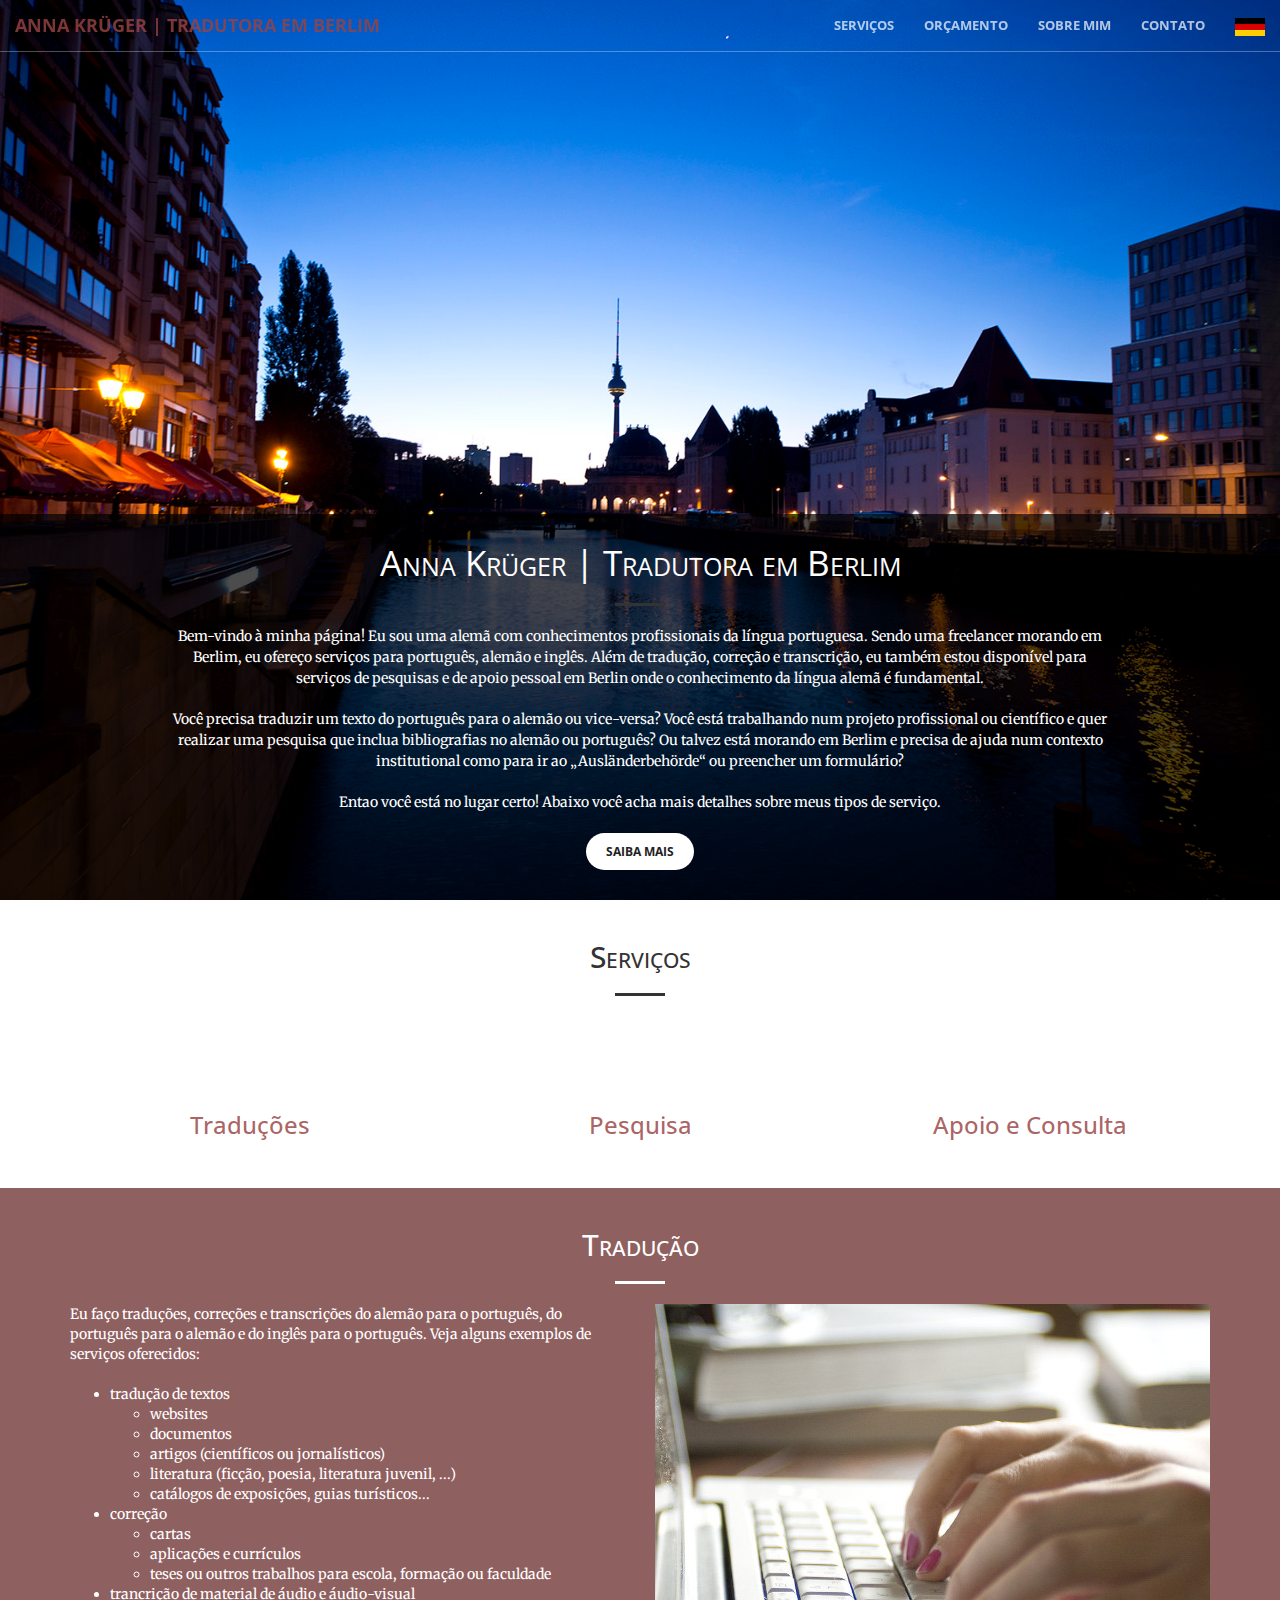
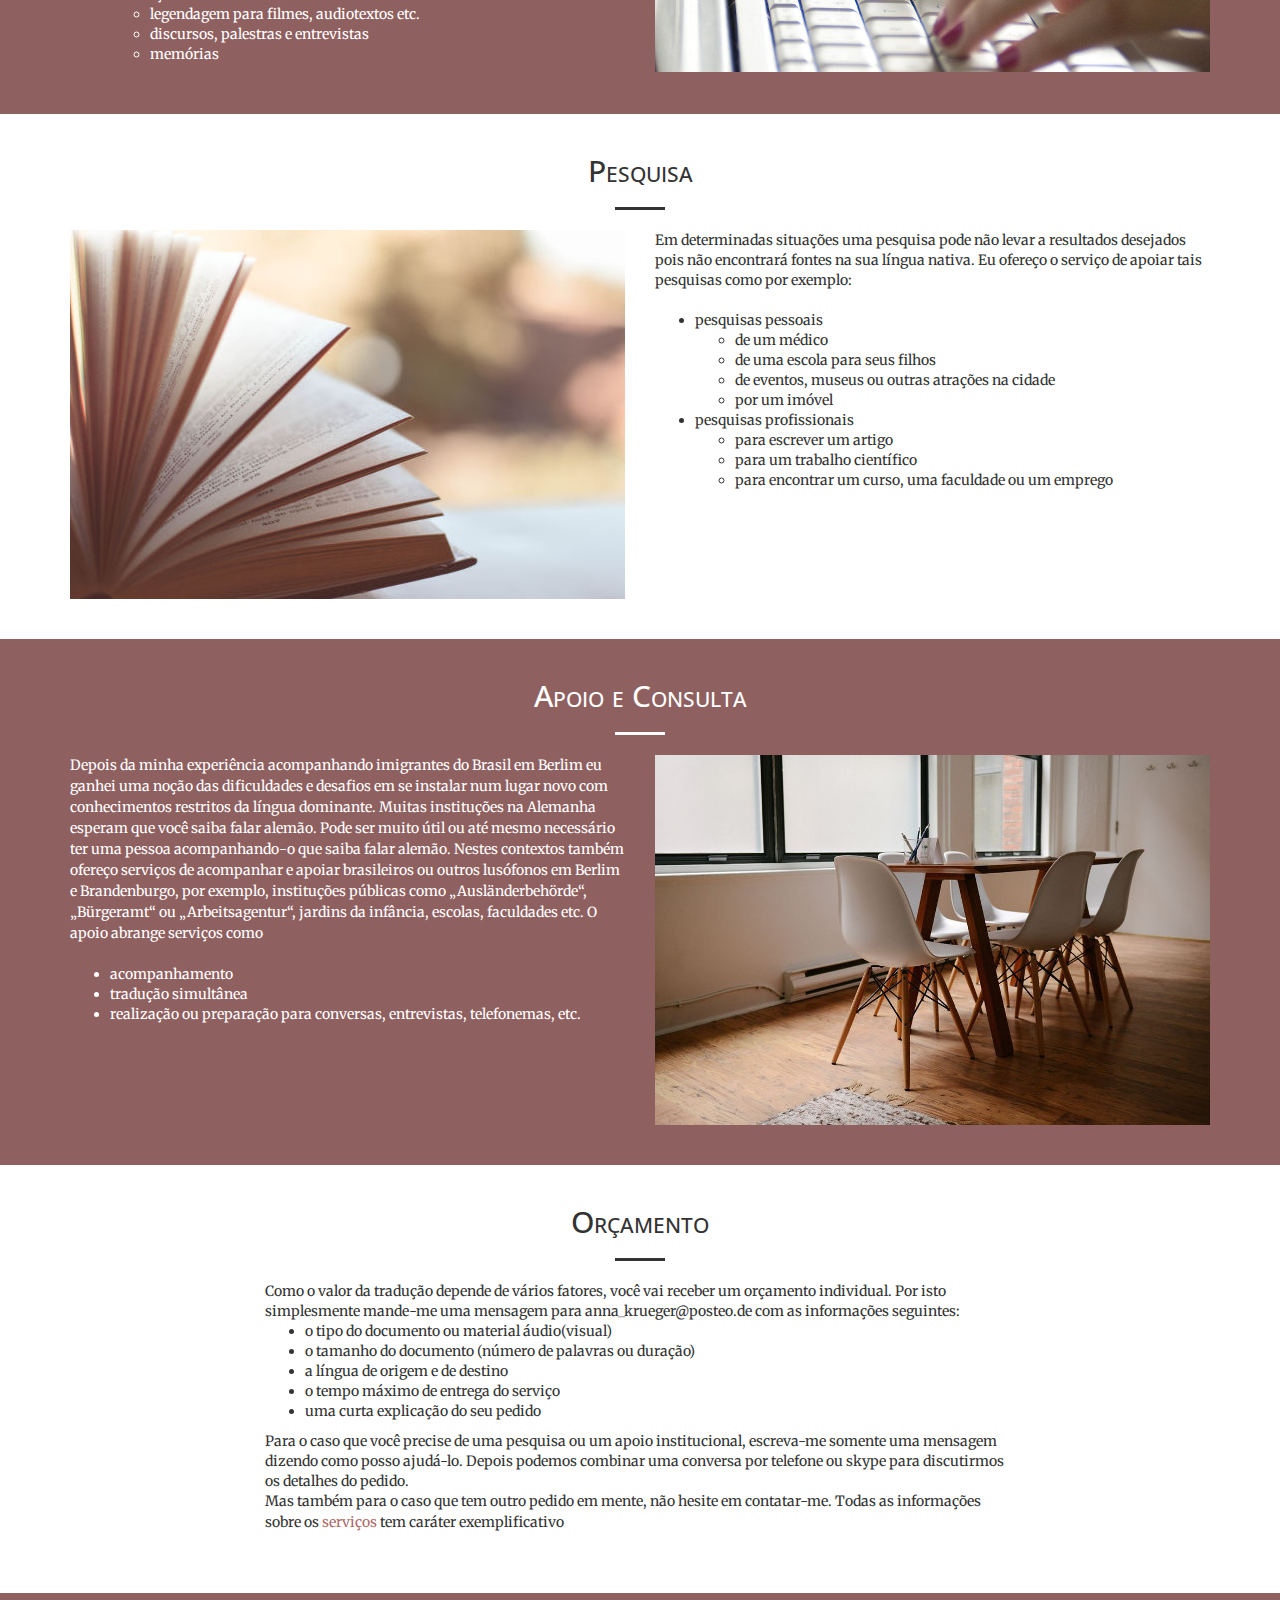
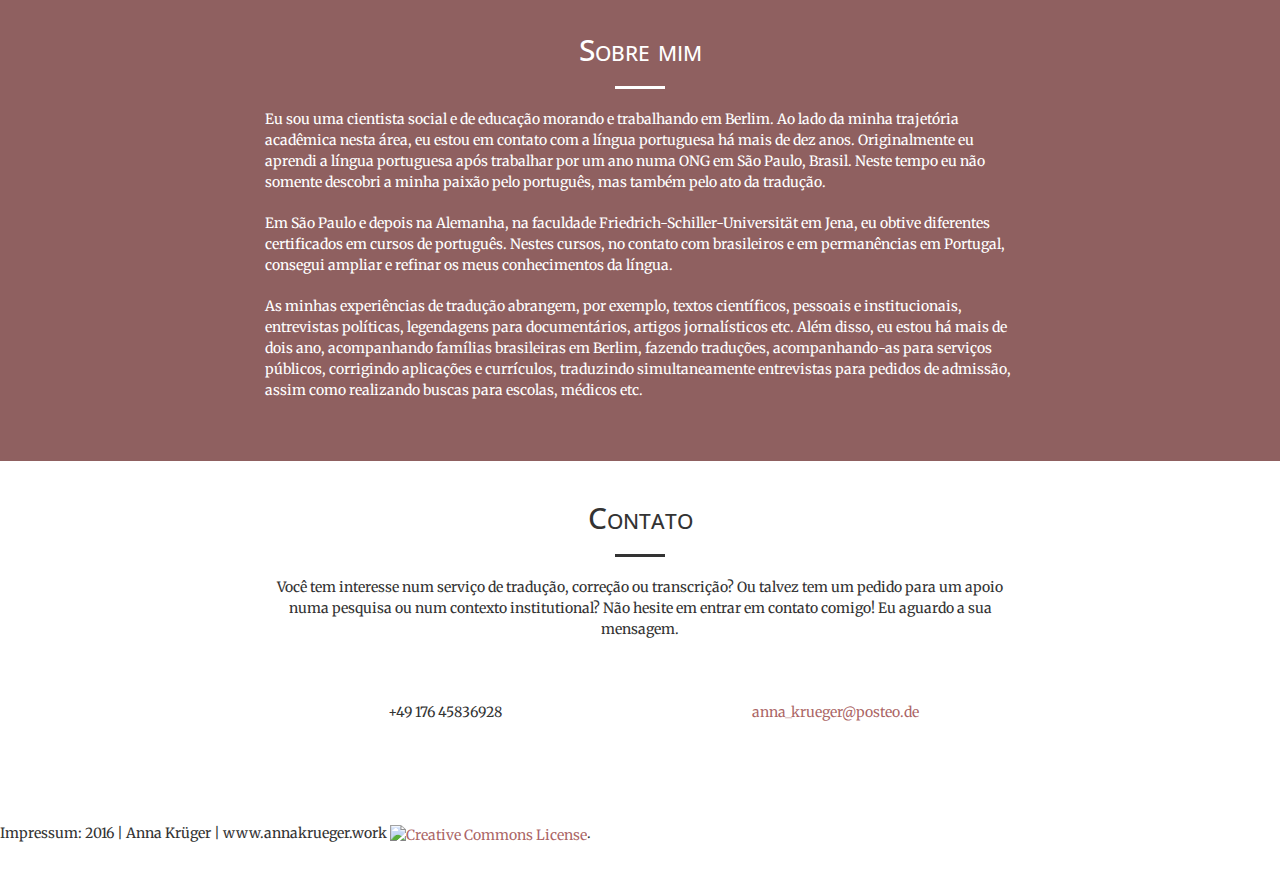
==== commit 5f310751: "bandeiras de lingua" ====
--- a/index.html
+++ b/index.html
@@ -60,6 +60,19 @@
                     </li>
                    <!-- <li>
                         <a class="page-scroll" href="#dicas">Dicas e Links</a>
+                       		<li> Uma livraria em Berlin-Mitte, onde tem nao somente livros do mundo lusofuno mas tambem comidas tipicas
+                       		como feijao etc. e eventos como concertos ou palestras (culturas brasileira, portuguesa, africana e
+                       		italiana): http://alivraria.de/ </li>
+                       		<li>http://www.brasileiros-na-alemanha.com </li>
+                       		<li>http://www.cafe-do-brasil.de/ </li>
+                       		<li> inspirado do brasil - vegano - http://www.vux-berlin.com/ </li>
+                       		<li>Cafe Mori http://www.cafemori.de </li>
+                       		<li>Forum Brasil http://www.forum-brasil.de/ </li>
+                       		<li>http://www.dw.com/pt/not%C3%ADcias/s-7111 </li>
+                       		<li>Beratungsstellen https://www.berlin.de/imperia/md/content/lb-integration-migrationpublikationenwillkommen/beratungsstellen_fuer_zuwanderinnen_und_zuwanderer.pdf </li>
+                       		<li>eventos que se referem sa regiao america latina https://www.boell.de/de/regionen/lateinamerika </li>
+                       		<li>Wörterbücher: https://www.pauker.at/pauker/DE_DE/PT/wb/ http://dict.leo.org/ptde/ </li>
+                       		
                     </li>-->
        
                     <li>
@@ -67,6 +80,9 @@
                     </li>
                     <li>
                         <a class="page-scroll" href="#contact">Contato</a>
+                    </li>
+                    <li>
+                    	<a href="/de"><img class="language" src="img/dt.png" title="Deutsch" alt="Deutsch"></a>
                     </li>
                 </ul>
             </div>
@@ -98,7 +114,7 @@
 			profissional ou científico e quer realizar uma pesquisa que inclua bibliografias no alemão ou português? Ou talvez
 			está morando em Berlim e precisa de ajuda num contexto institutional como para ir ao „Ausländerbehörde“ ou
 			preencher um formulário?</p>
-			<p>Entao você está no lugar certo! Abaixo você acha mais informaoções e detalhes sobre meus tipos de serviço.</p>
+			<p>Entao você está no lugar certo! Abaixo você acha mais detalhes sobre meus tipos de serviço.</p>
 		
                     <a href="#services" class="btn btn-default btn-xl page-scroll">Saiba mais</a>
                     </div>
@@ -146,8 +162,8 @@
                         <h3>Apoio e Consulta</h3>
 			</a>
                         <!-- <p class="text-muted">We update dependencies to keep things fresh.</p> -->
-                    </div>
-                </div>
+                      </div>
+                  </div>
             </div>
         </div>
     </section>
@@ -304,6 +320,8 @@
 
 		Para o caso que você precise de uma pesquisa ou um apoio institucional, escreva-me somente uma mensagem dizendo como posso
 		ajudá-lo. Depois podemos combinar uma conversa por telefone ou skype para discutirmos os detalhes do pedido.
+		<p> Mas também para o caso que tem outro pedido em mente, não hesite em contatar-me. Todas as informações sobre os <a
+		class="page-scroll" href="#services">serviços</a> tem caráter exemplificativo</p>
 
   		</div>
             </div>
@@ -353,12 +371,6 @@
 
 	<p> As minhas experiências de tradução abrangem, por exemplo, textos científicos, pessoais e institucionais, entrevistas políticas, 		legendagens para documentários, artigos jornalísticos etc. Além disso, eu estou há mais de dois ano, acompanhando famílias 		brasileiras em Berlim, fazendo traduções, acompanhando-as para serviços públicos, corrigindo aplicações e currículos, traduzindo 		simultaneamente entrevistas para pedidos de admissão, assim como realizando buscas para escolas, médicos etc. </p>
 
-	<p> Todas as informações na área de <a class="page-scroll" href="#services">Serviços</a> tem caráter exemplificativo, ou seja, não
-	hesite em contatar-me se tiver outras necessidades ou questões em mente.</p>
-
-	<p>Eu aguardo a sua mensagem.</p>
-</p>
-
 		 </div>
             </div>
         </div>
@@ -371,7 +383,7 @@
                 <div class="col-lg-8 col-lg-offset-2 text-center">
                     <h2 class="section-heading">Contato</h2>
                     <hr class="primary">
-                    <p>Você tem interesse num serviço de tradução, correção ou transcrição? Ou talvez tem um pedido para um apoio numa 				pesquisa ou num contexto institutional? Não hesite em entrar em contato comigo!</p>
+                    <p>Você tem interesse num serviço de tradução, correção ou transcrição? Ou talvez tem um pedido para um apoio numa 				pesquisa ou num contexto institutional? Não hesite em entrar em contato comigo! Eu aguardo a sua mensagem.</p>
                 </div>
                 <div class="col-lg-4 col-lg-offset-2 text-center">
                     <i class="fa fa-phone fa-3x wow bounceIn"></i>
@@ -386,7 +398,7 @@
     </section>
     
     <section id="impressum">
-    	<div class="col-lg-12 text-center">
+    	<div>
     	   Impressum: 2016 | Anna Krüger | www.annakrueger.work <a rel="license" href="http://creativecommons.org/licenses/by-sa/4.0/"><img alt="Creative Commons License" style="border-width:0" src="https://i.creativecommons.org/l/by-sa/4.0/88x31.png" /></a>.
     	</div>
     </section>
--- a/css/creative.css
+++ b/css/creative.css
@@ -496,3 +496,13 @@
 .header-bottom {
      min-height: 50%;
 }
+
+.language {
+
+     width: 30px;
+}
+
+.language:hover {
+     opacity: 0.6; 	
+     filter: alpha(opacity=60);
+}
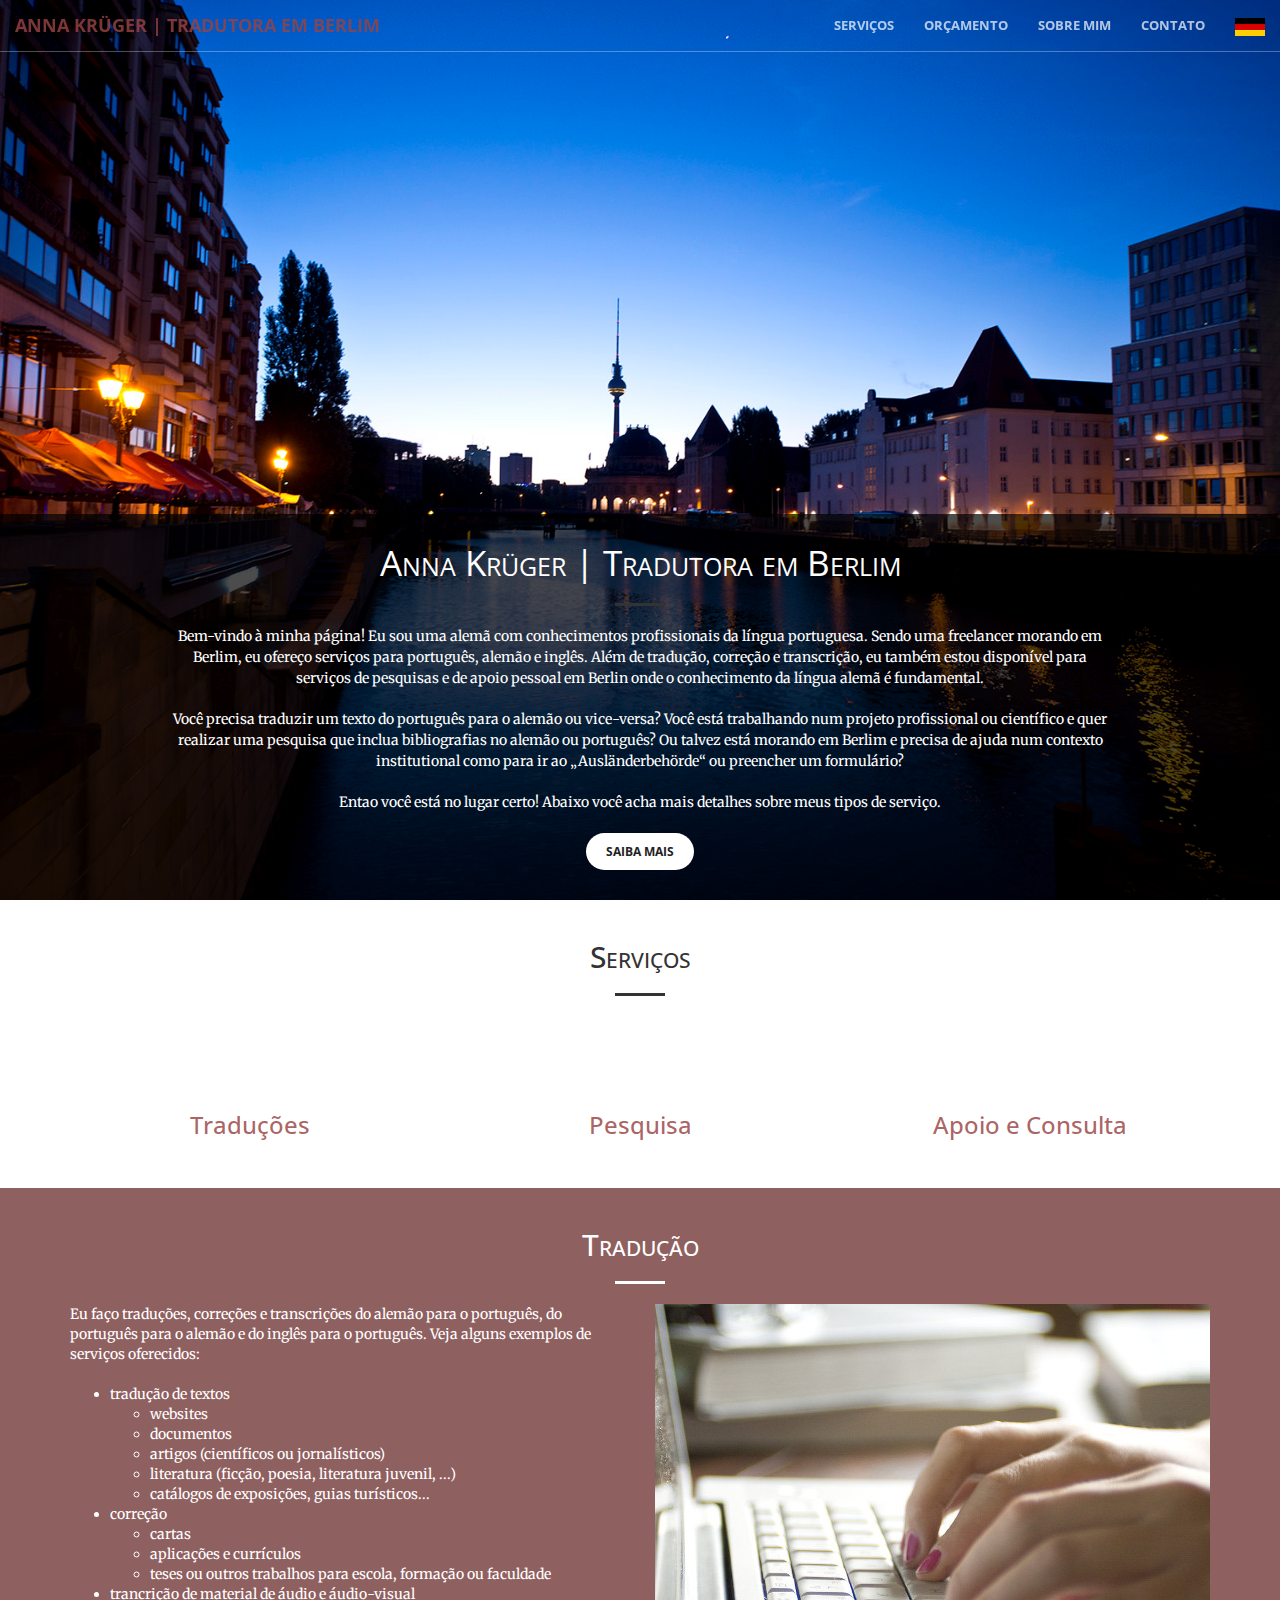
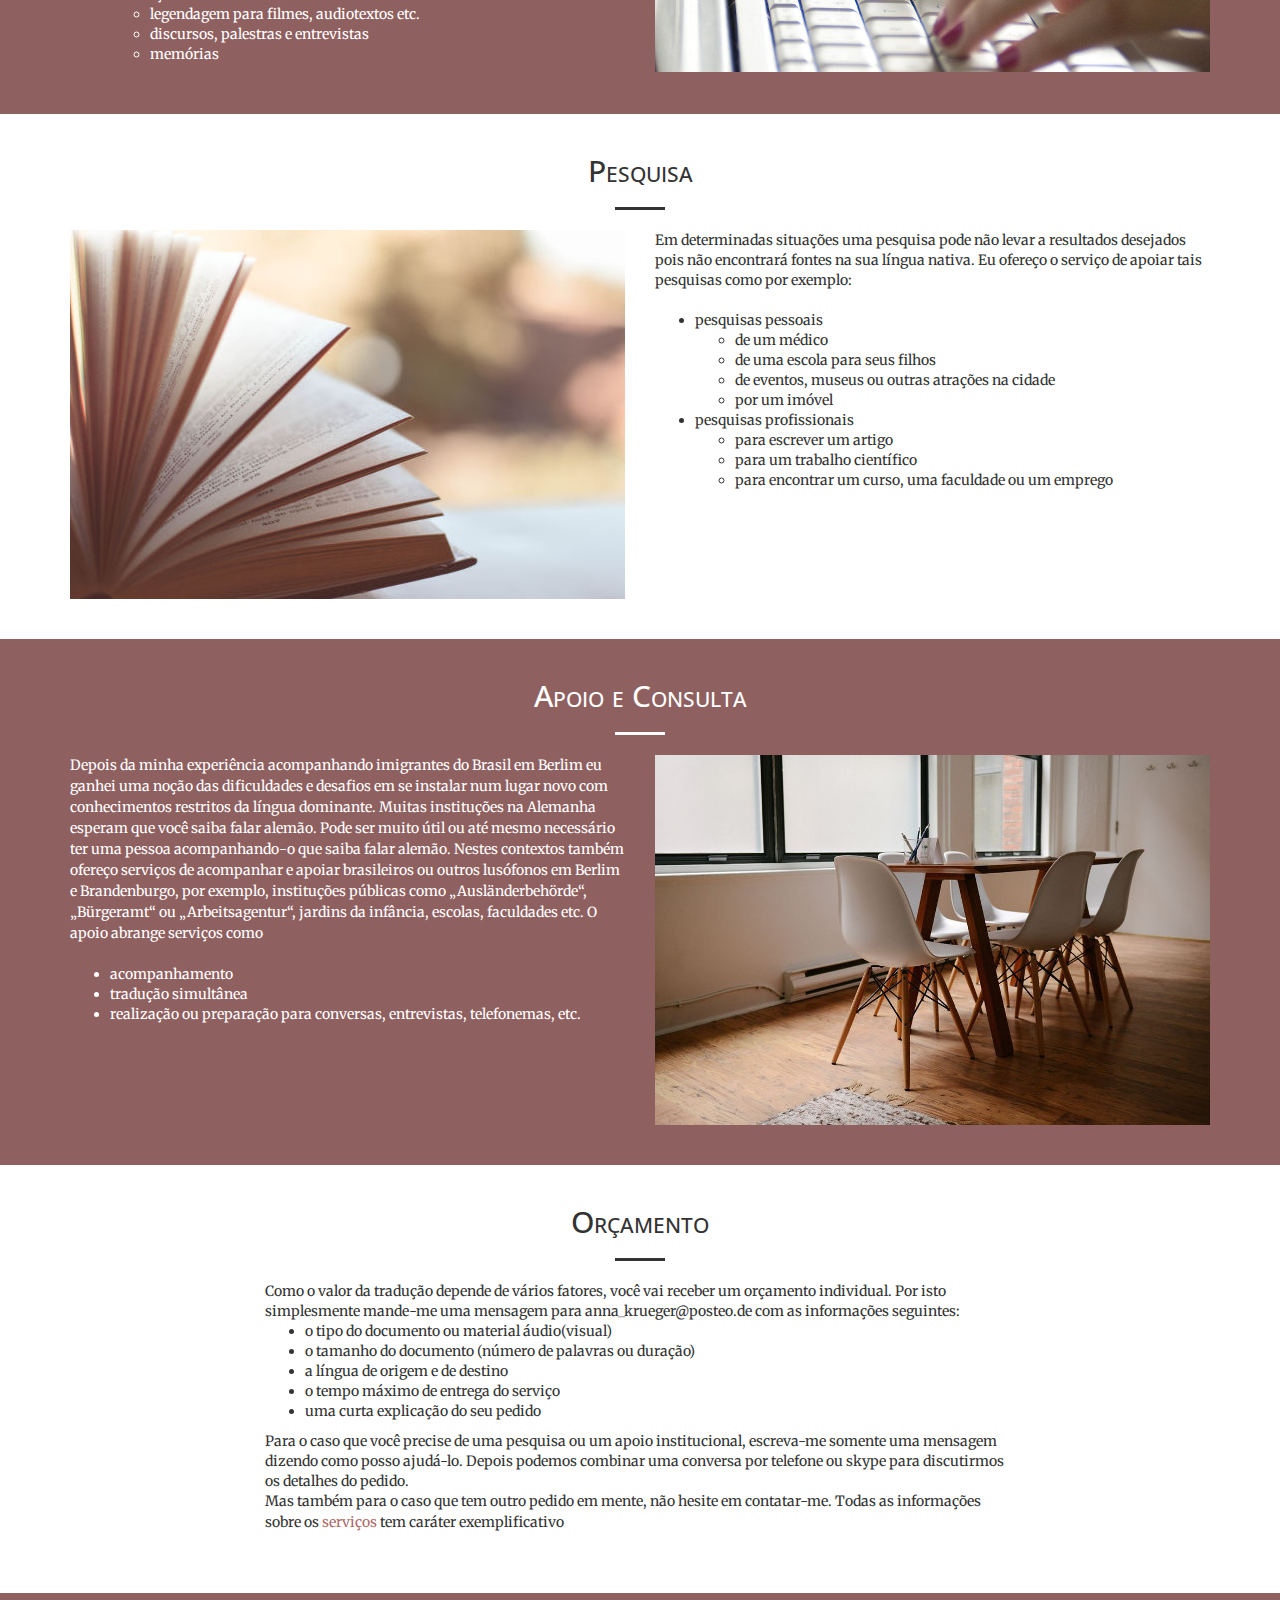
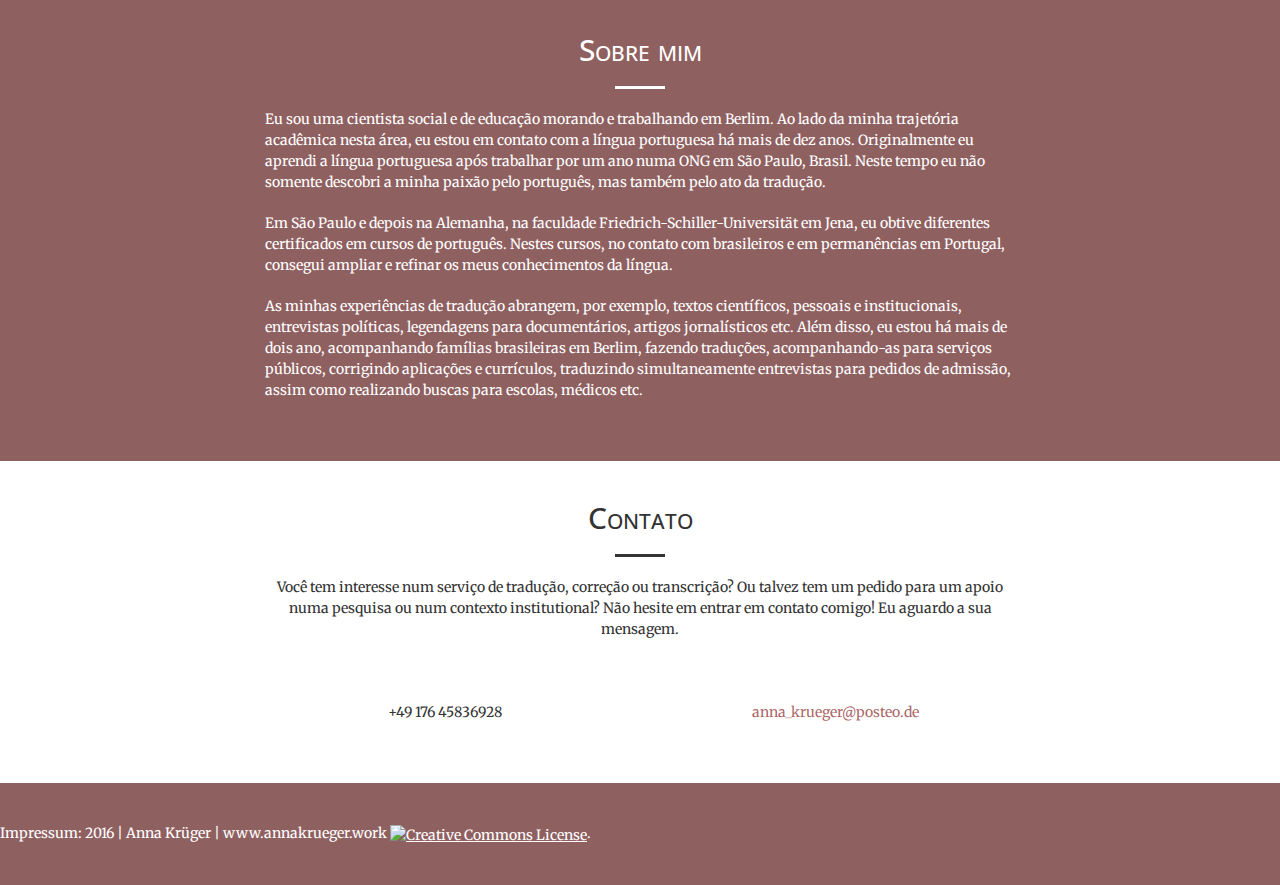
==== commit 0d442d26: "Corrigindo contato e impressum" ====
--- a/index.html
+++ b/index.html
@@ -397,7 +397,7 @@
         </div>
     </section>
     
-    <section id="impressum">
+    <section id="impressum" class="bg-dark">
     	<div>
     	   Impressum: 2016 | Anna Krüger | www.annakrueger.work <a rel="license" href="http://creativecommons.org/licenses/by-sa/4.0/"><img alt="Creative Commons License" style="border-width:0" src="https://i.creativecommons.org/l/by-sa/4.0/88x31.png" /></a>.
     	</div>
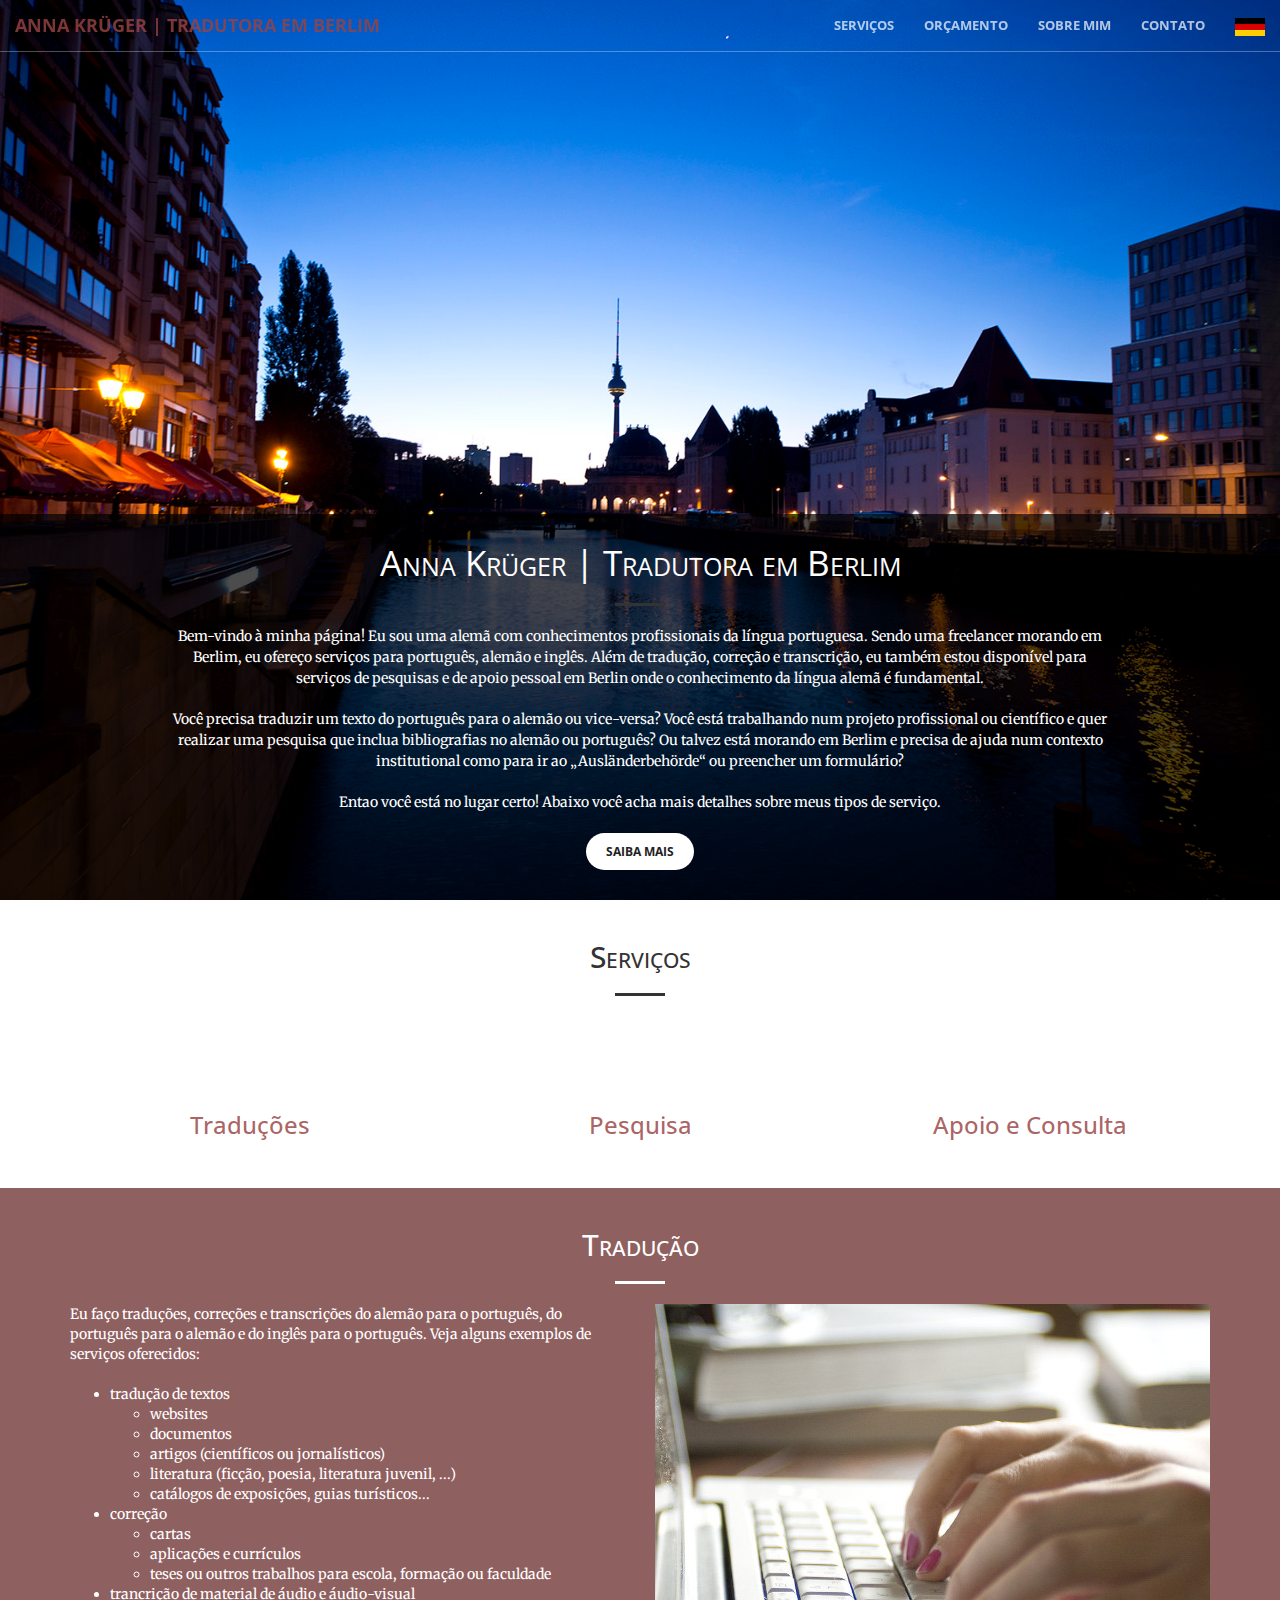
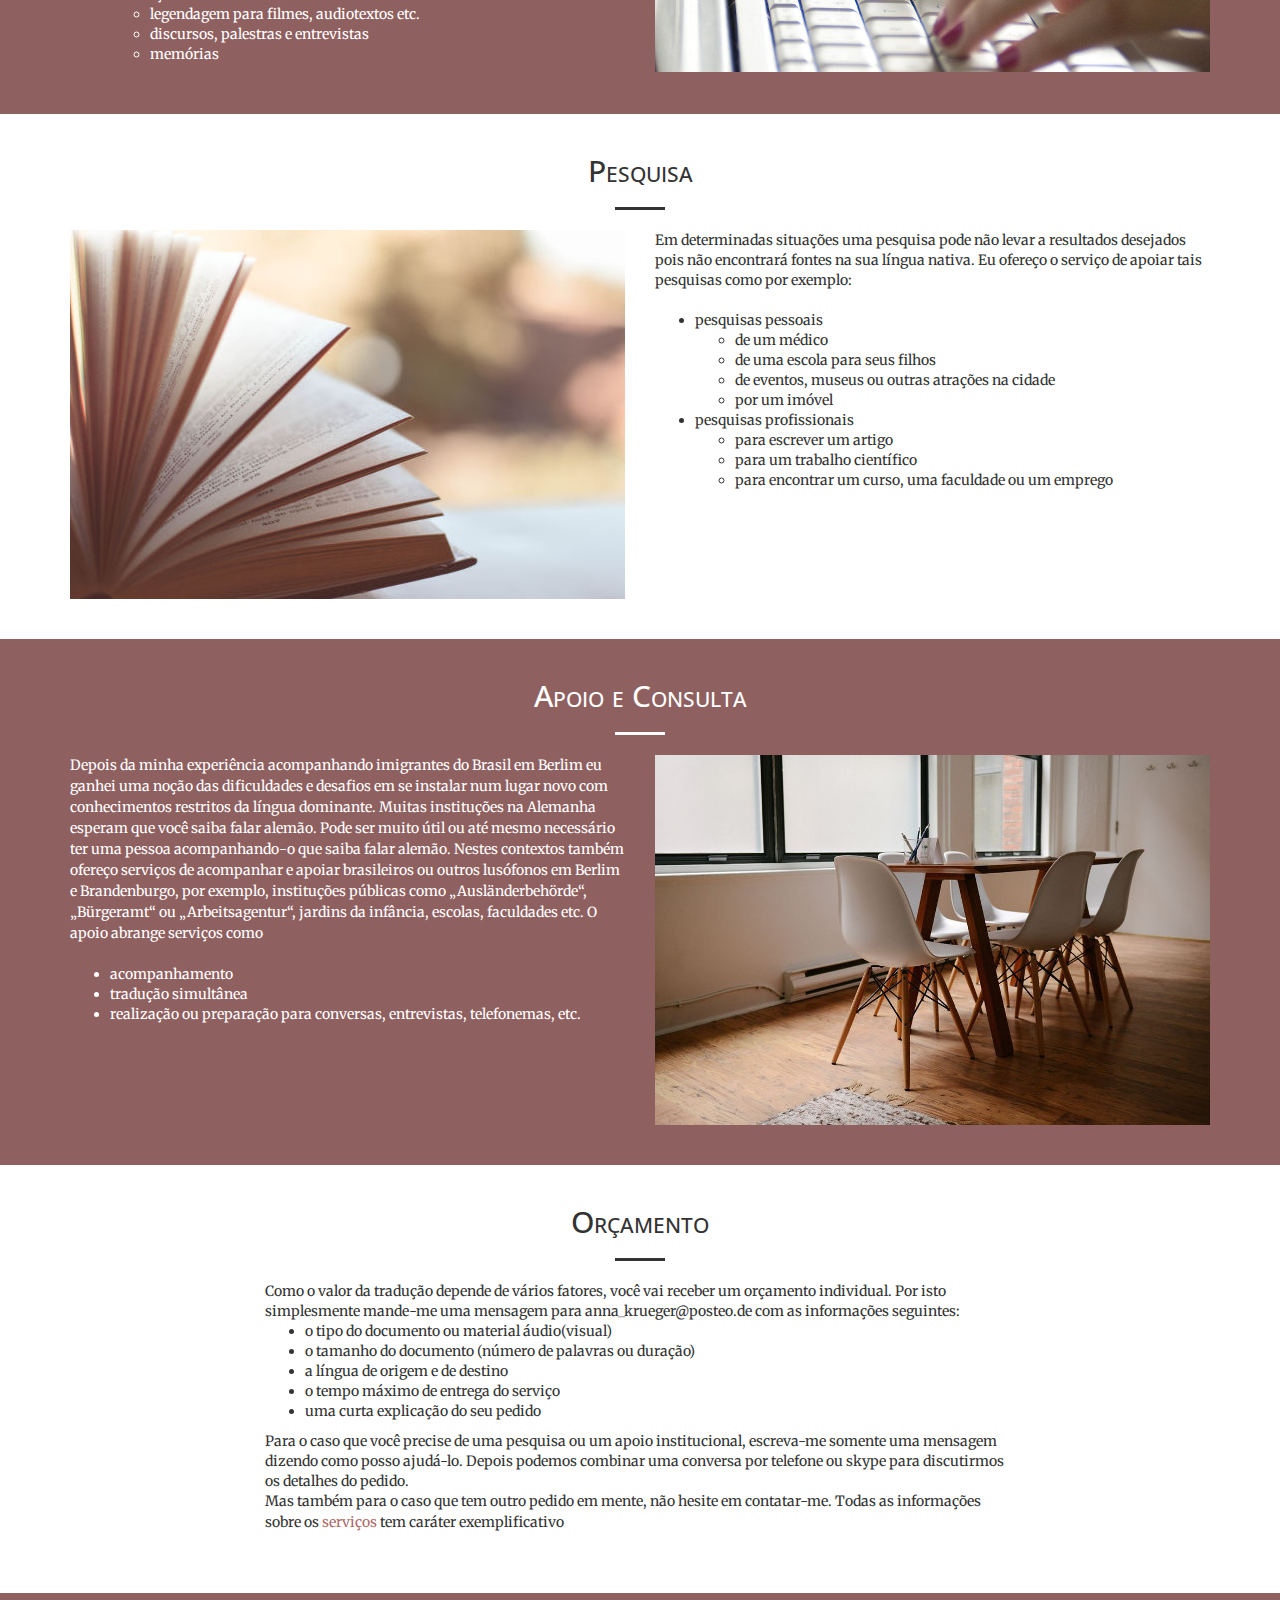
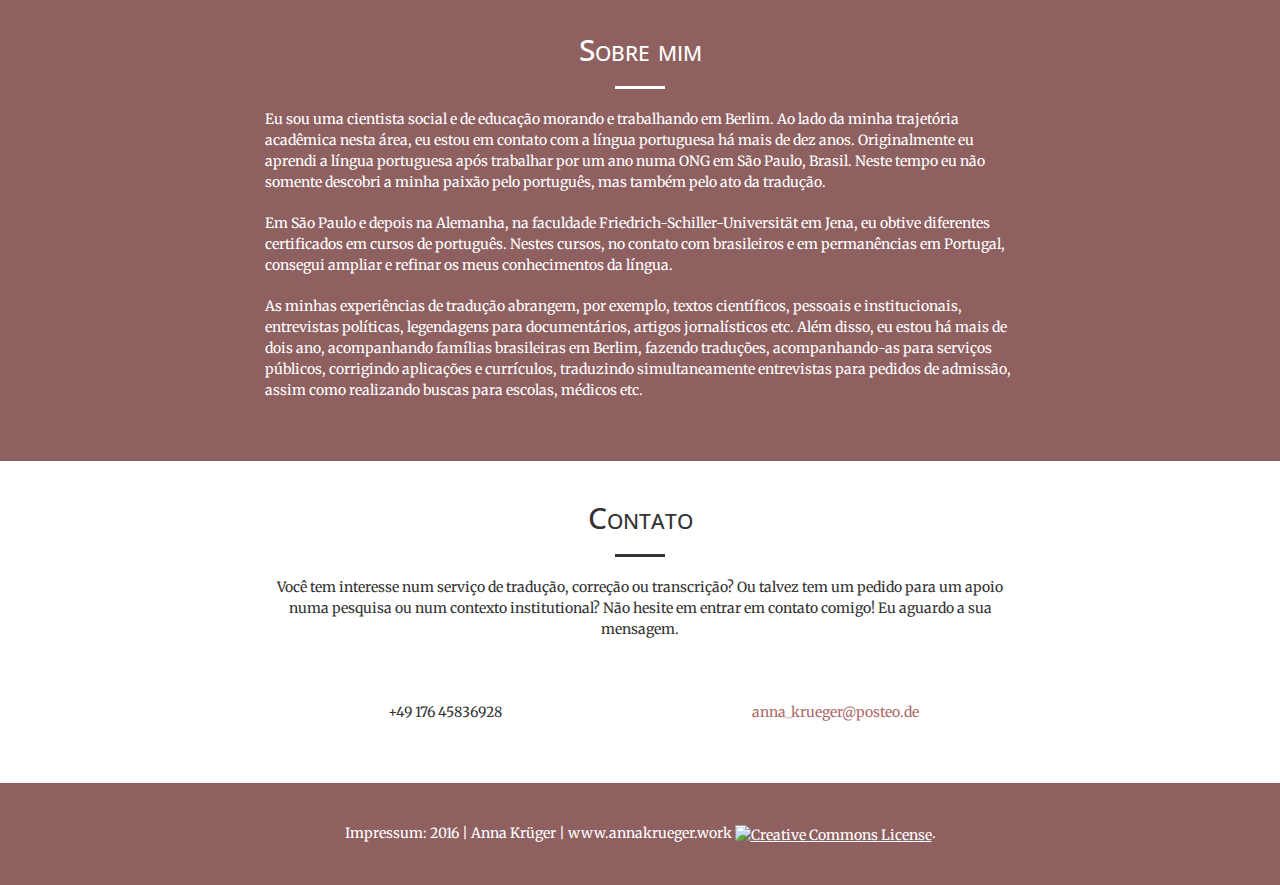
==== commit dee2af50: "Adding meta tags" ====
--- a/index.html
+++ b/index.html
@@ -6,8 +6,9 @@
     <meta charset="utf-8">
     <meta http-equiv="X-UA-Compatible" content="IE=edge">
     <meta name="viewport" content="width=device-width, initial-scale=1">
-    <meta name="description" content="">
-    <meta name="author" content="">
+    <meta name="description" content="Site de tradução alemão português">
+    <meta name="author" content="Anna Krüger">
+    <meta name="keywords" content="Anna Krüger, tradutora freelancer para o alemão, tradutor alemão, tradutor português-alemão, tradutor inglês-alemão, tradutor português, tradutor inglês, tradutora alemã, traduções português-alemão, traduções inglês-alemão">
 
     <title>Anna Krüger | Tradutora em Berlim</title>
 
--- a/css/creative.css
+++ b/css/creative.css
@@ -506,3 +506,7 @@
      opacity: 0.6; 	
      filter: alpha(opacity=60);
 }
+
+#impressum {
+     text-align: center;
+}
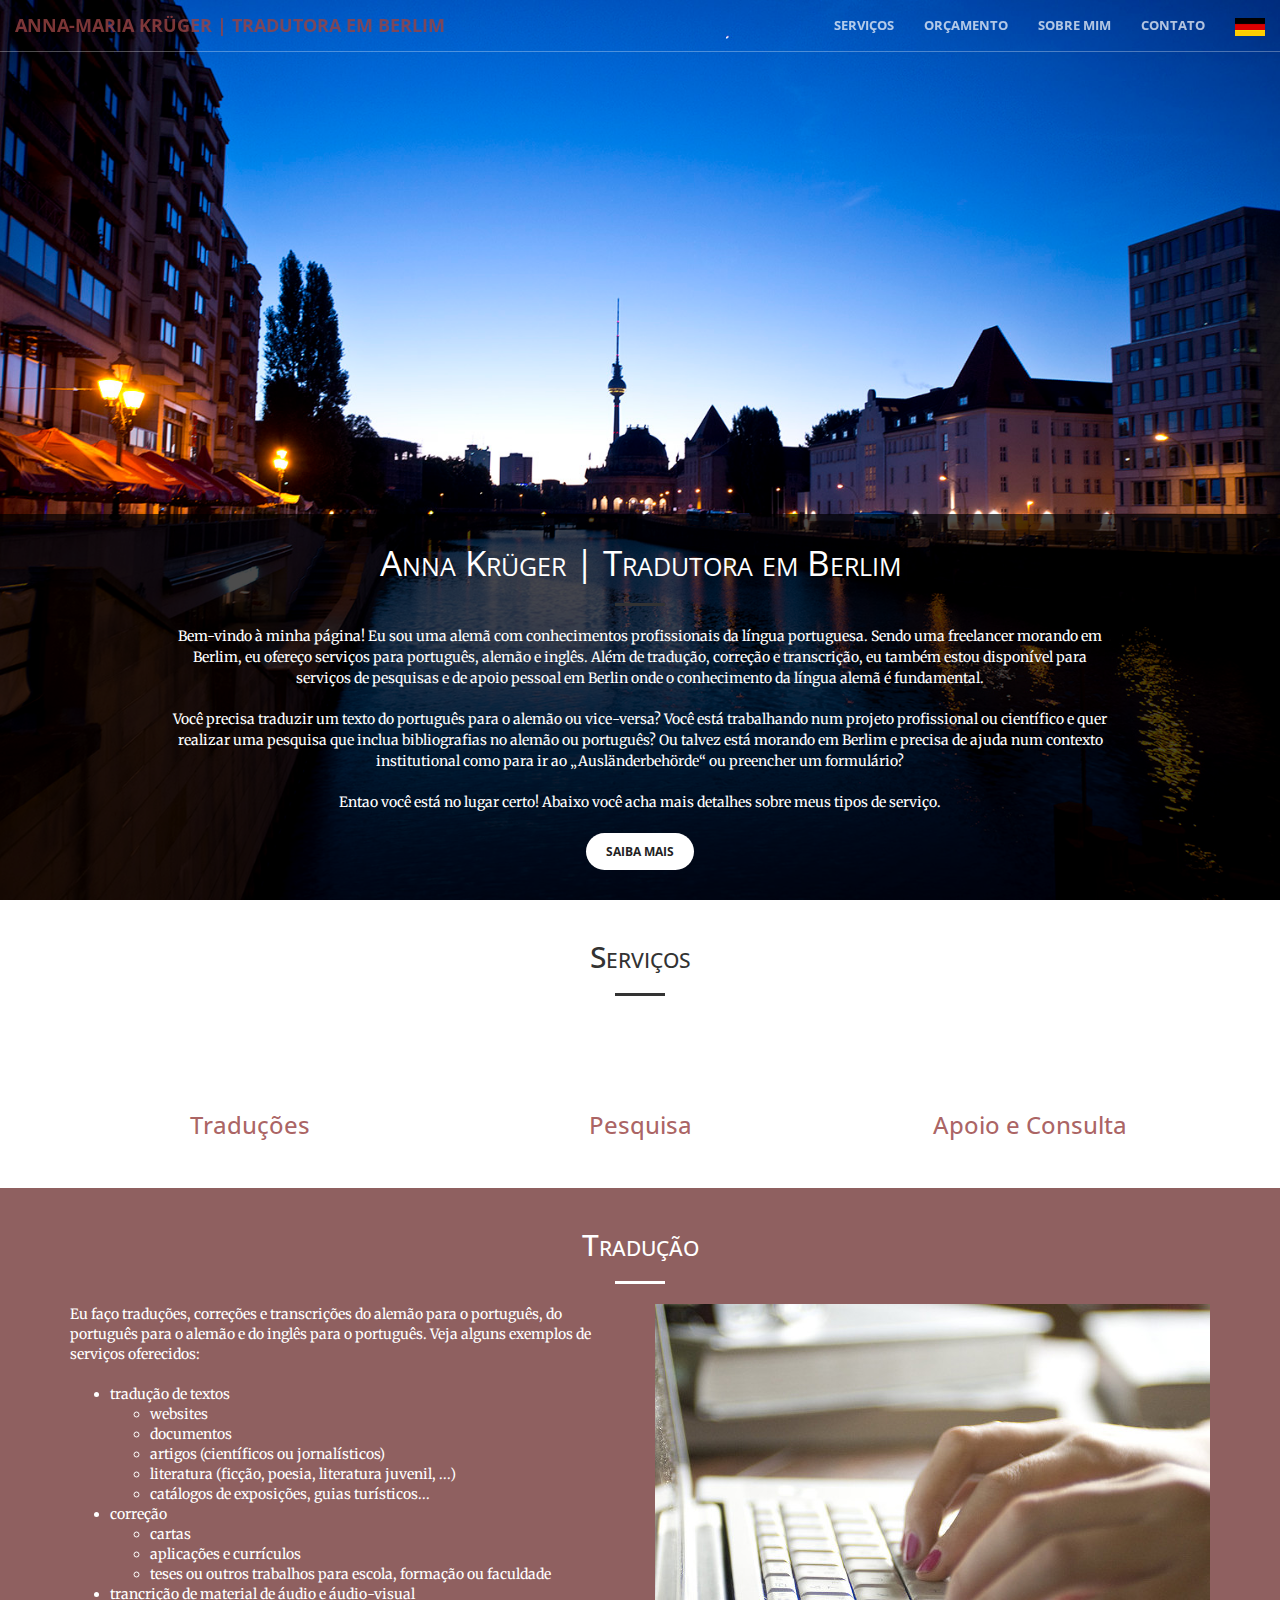
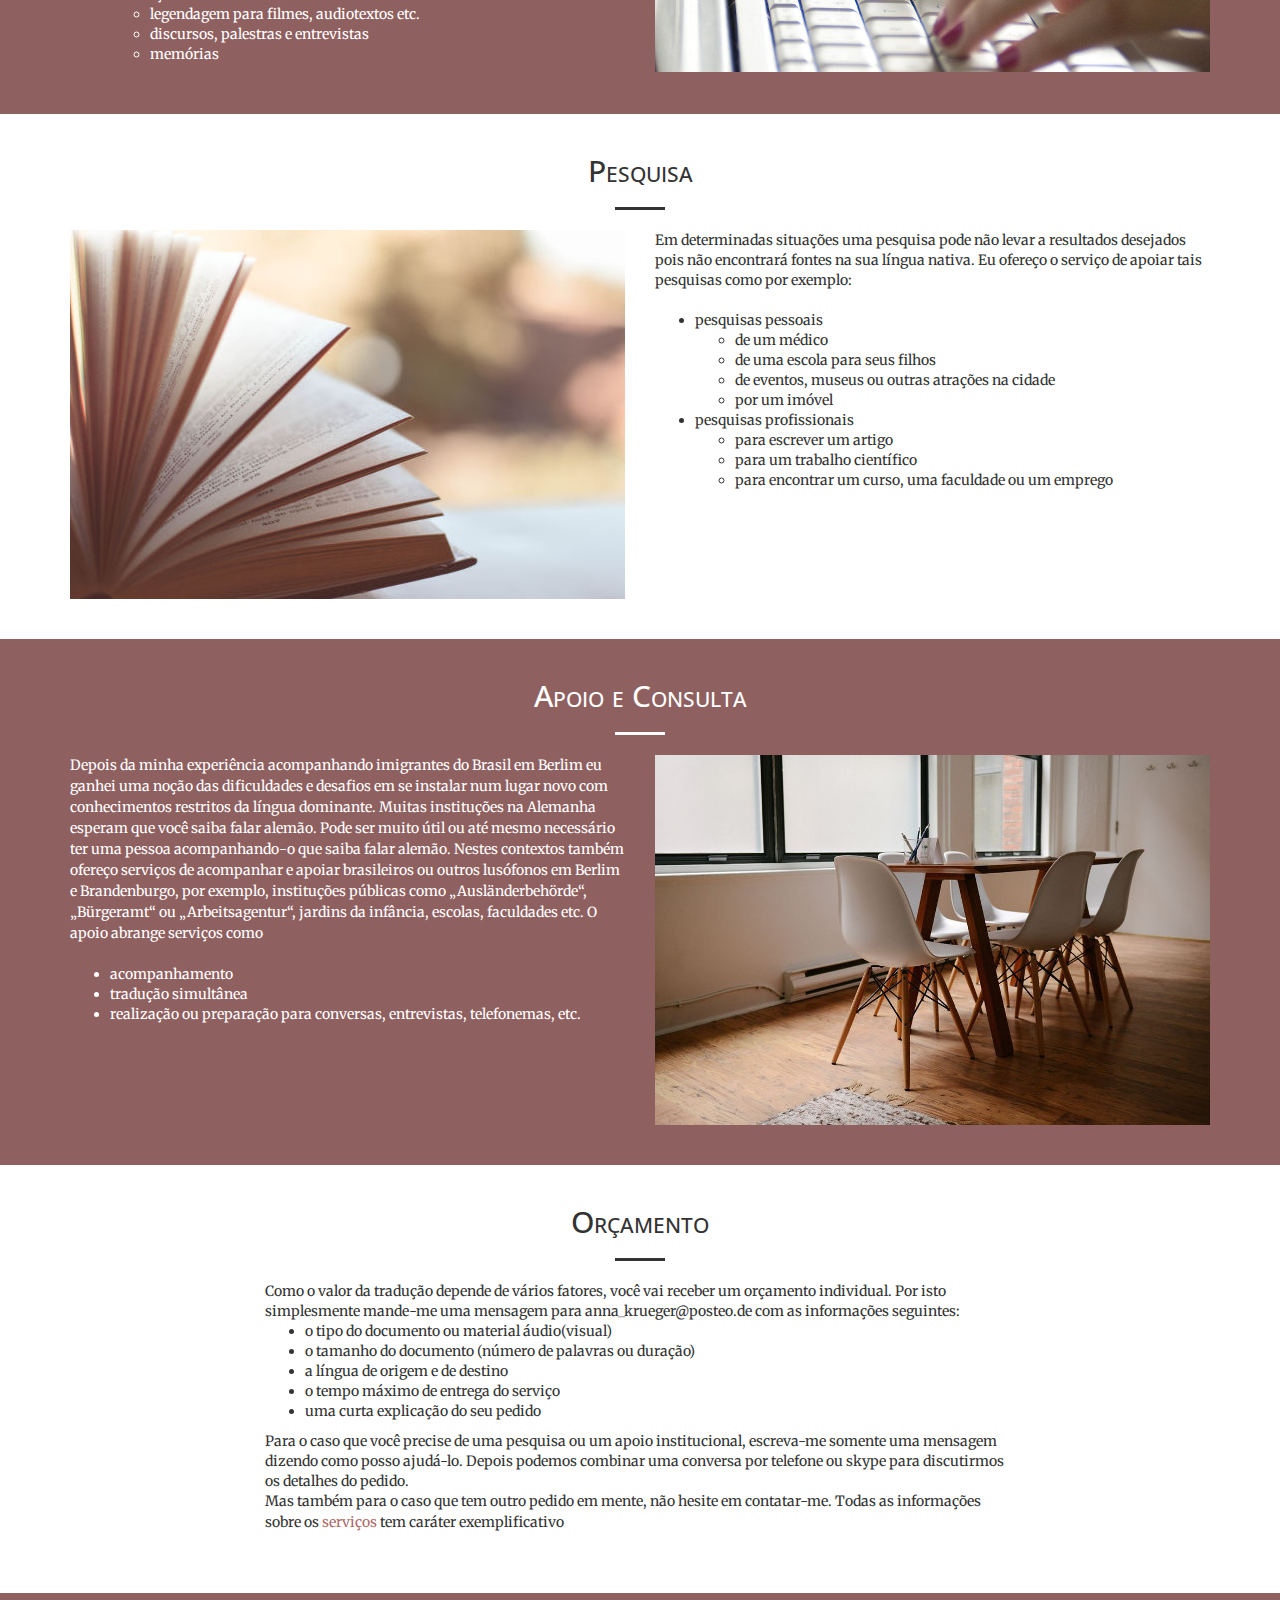
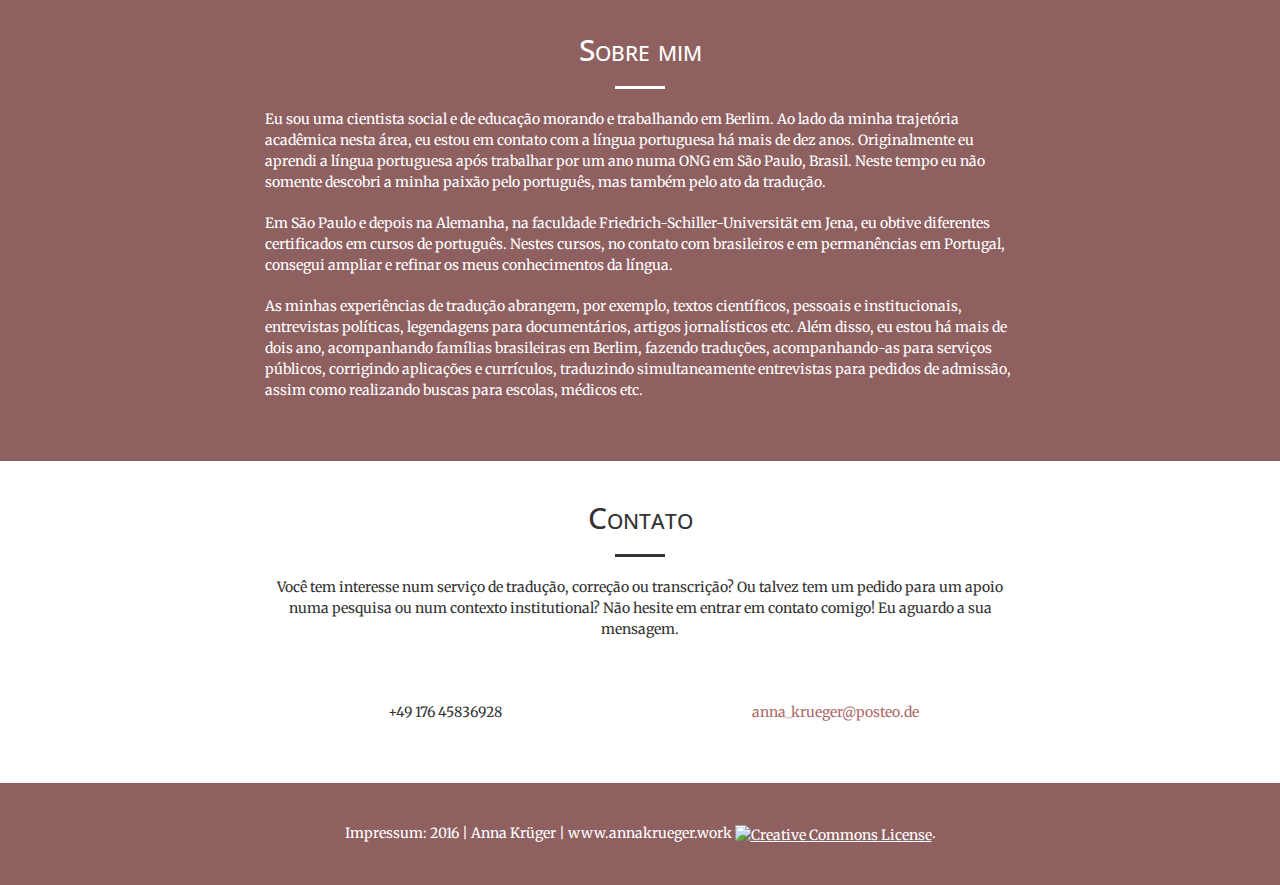
==== commit eaf32886: "MARIA" ====
--- a/index.html
+++ b/index.html
@@ -1,5 +1,5 @@
 <!DOCTYPE html>
-<html lang="en">
+<html lang="pt_BR">
 
 <head>
 
@@ -47,7 +47,7 @@
                     <span class="icon-bar"></span>
                     <span class="icon-bar"></span>
                 </button>
-                <a class="navbar-brand page-scroll" href="#page-top">Anna Krüger | Tradutora em Berlim</a>
+                <a class="navbar-brand page-scroll" href="#page-top">Anna-Maria Krüger | Tradutora em Berlim</a>
             </div>
 
             <!-- Collect the nav links, forms, and other content for toggling -->
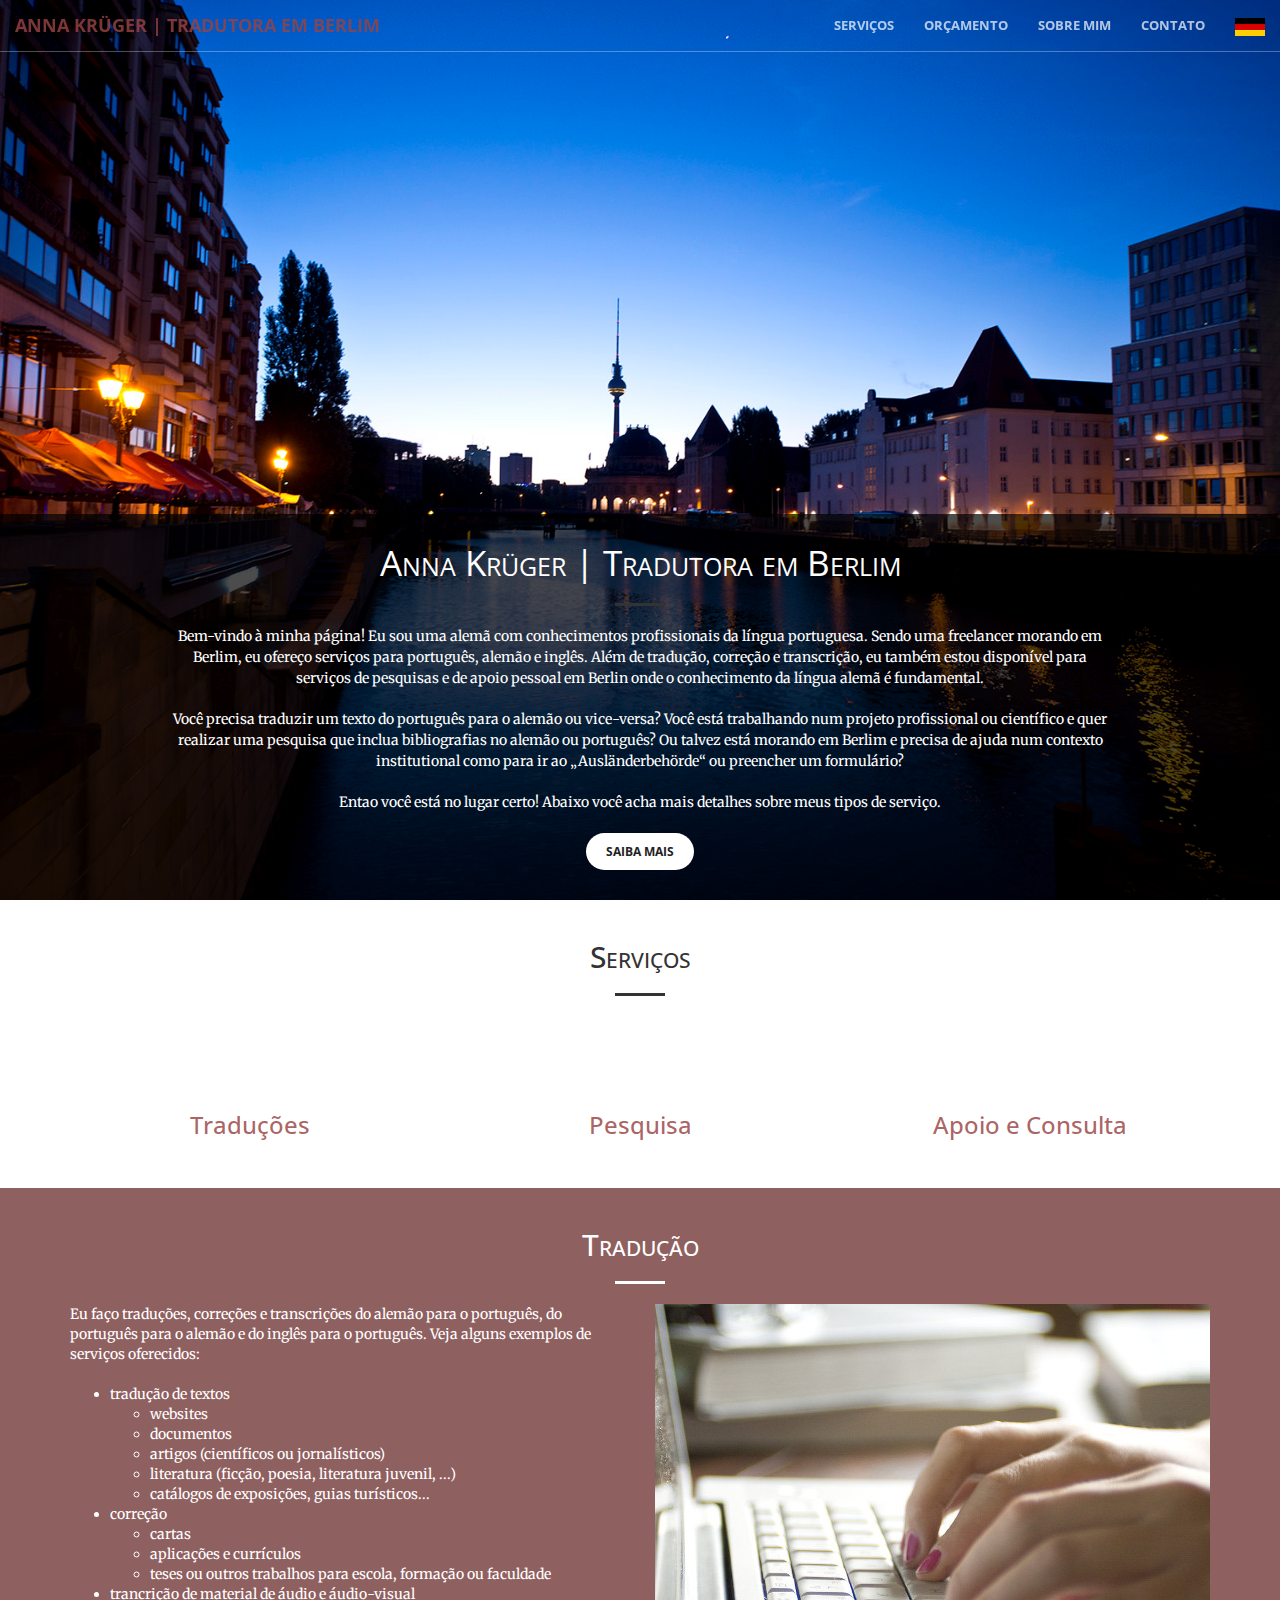
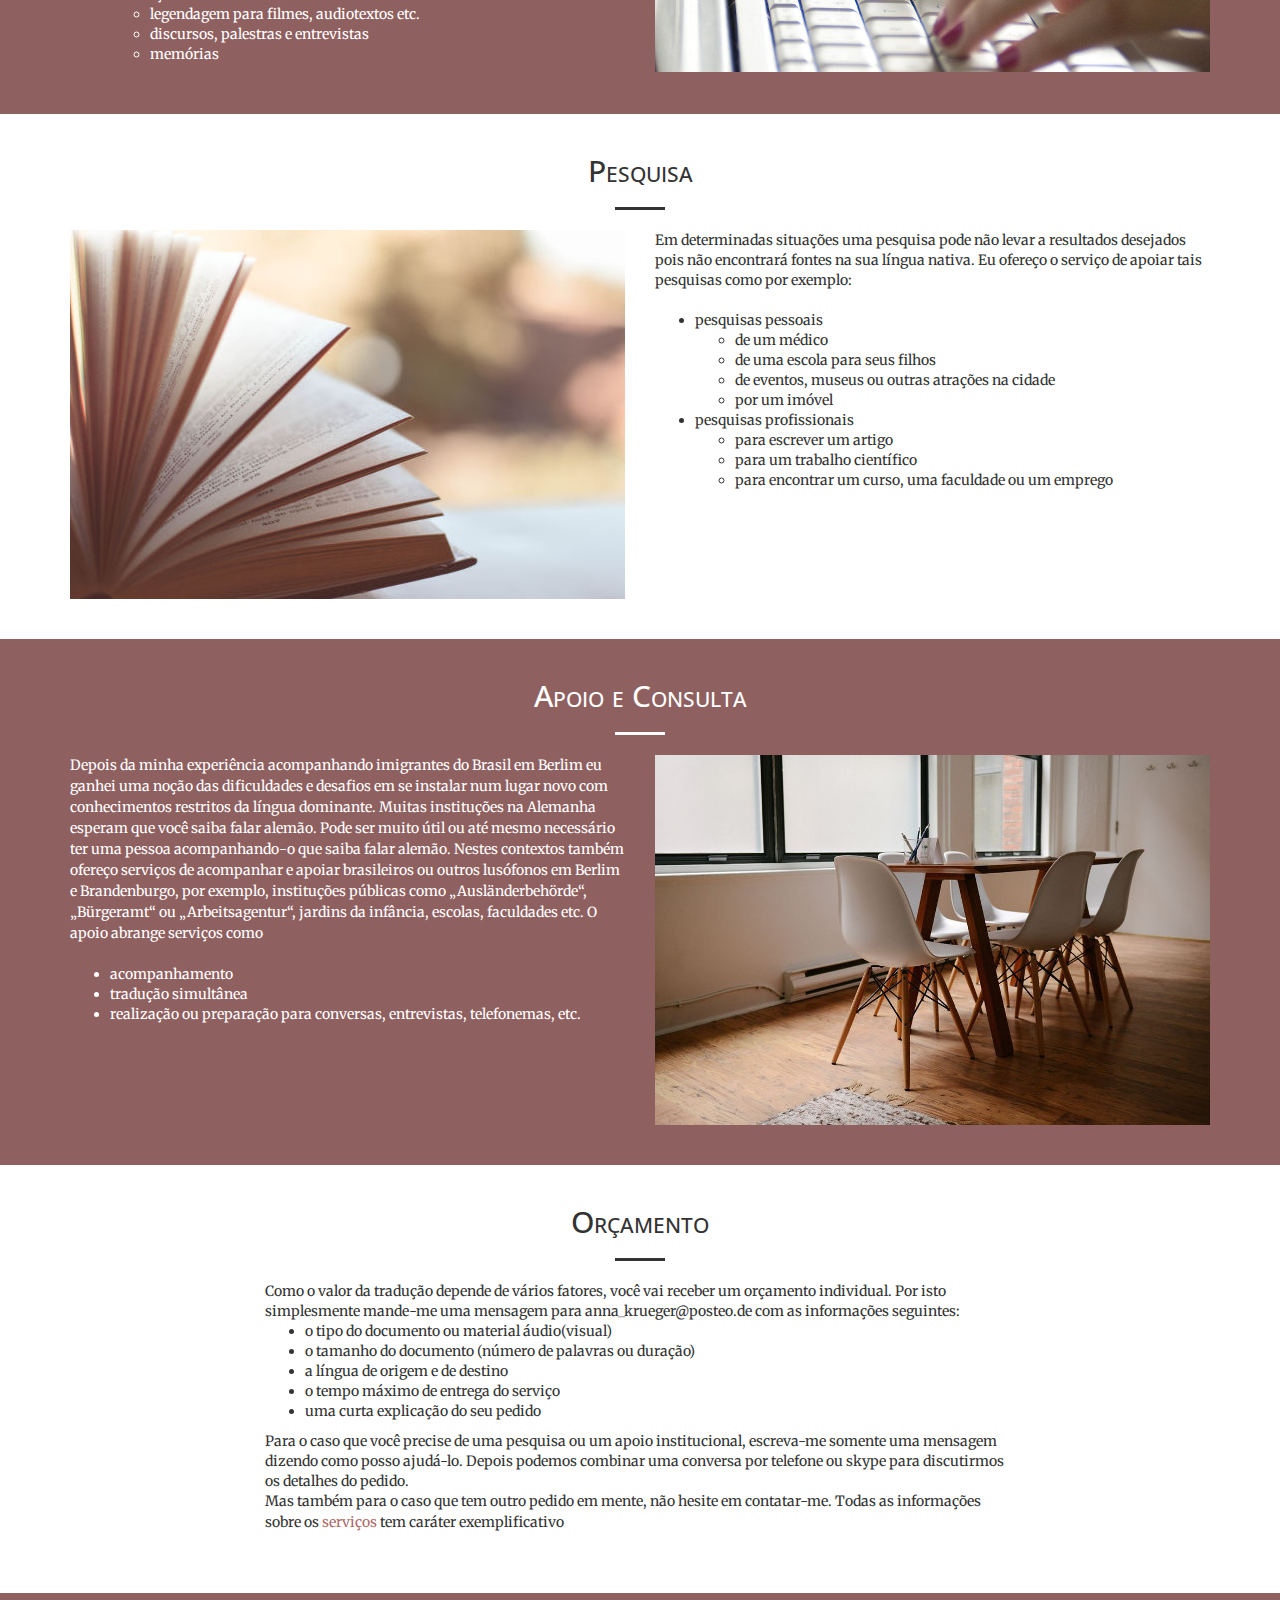
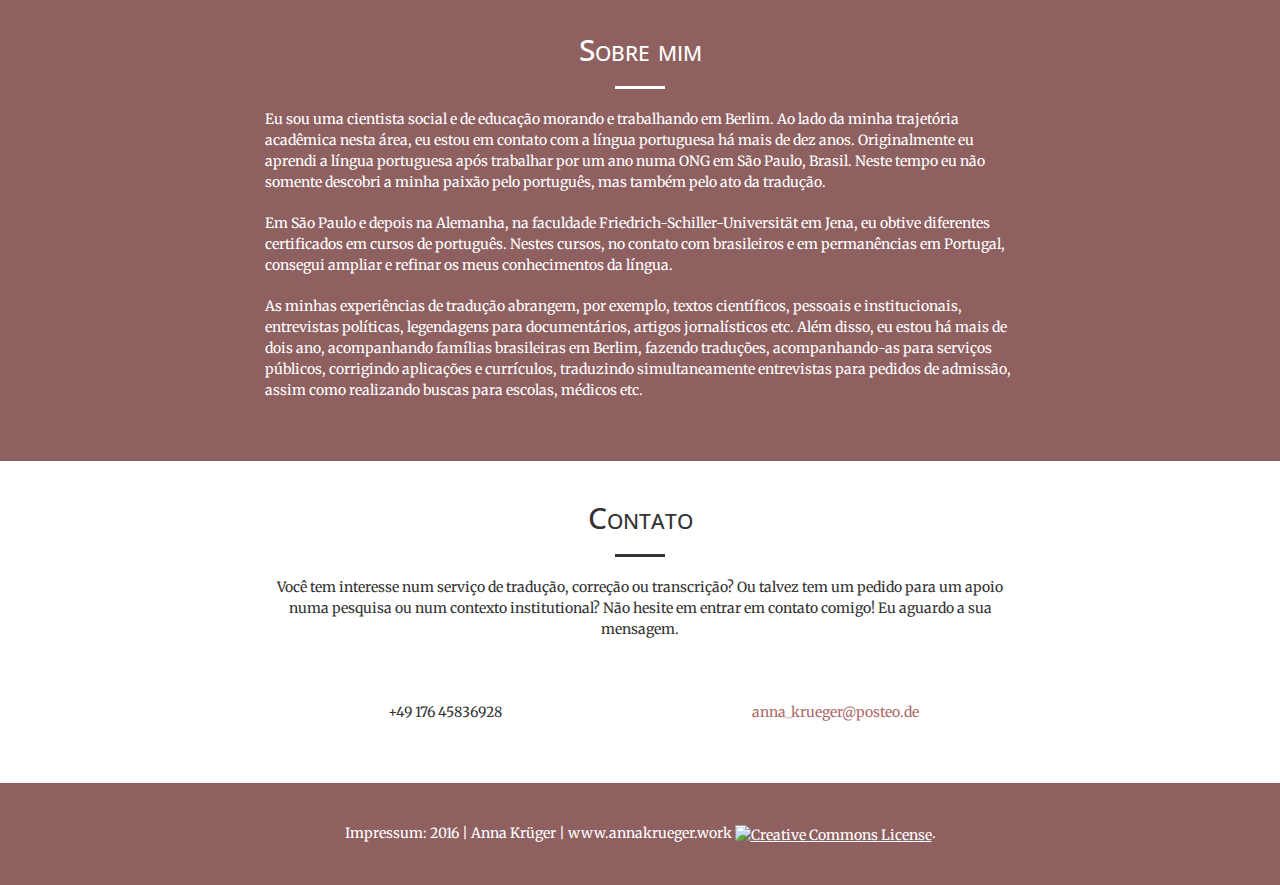
==== commit f1f141cc: "corrigir errors" ====
--- a/index.html
+++ b/index.html
@@ -47,7 +47,7 @@
                     <span class="icon-bar"></span>
                     <span class="icon-bar"></span>
                 </button>
-                <a class="navbar-brand page-scroll" href="#page-top">Anna-Maria Krüger | Tradutora em Berlim</a>
+                <a class="navbar-brand page-scroll" href="#page-top">Anna Krüger | Tradutora em Berlim</a>
             </div>
 
             <!-- Collect the nav links, forms, and other content for toggling -->
